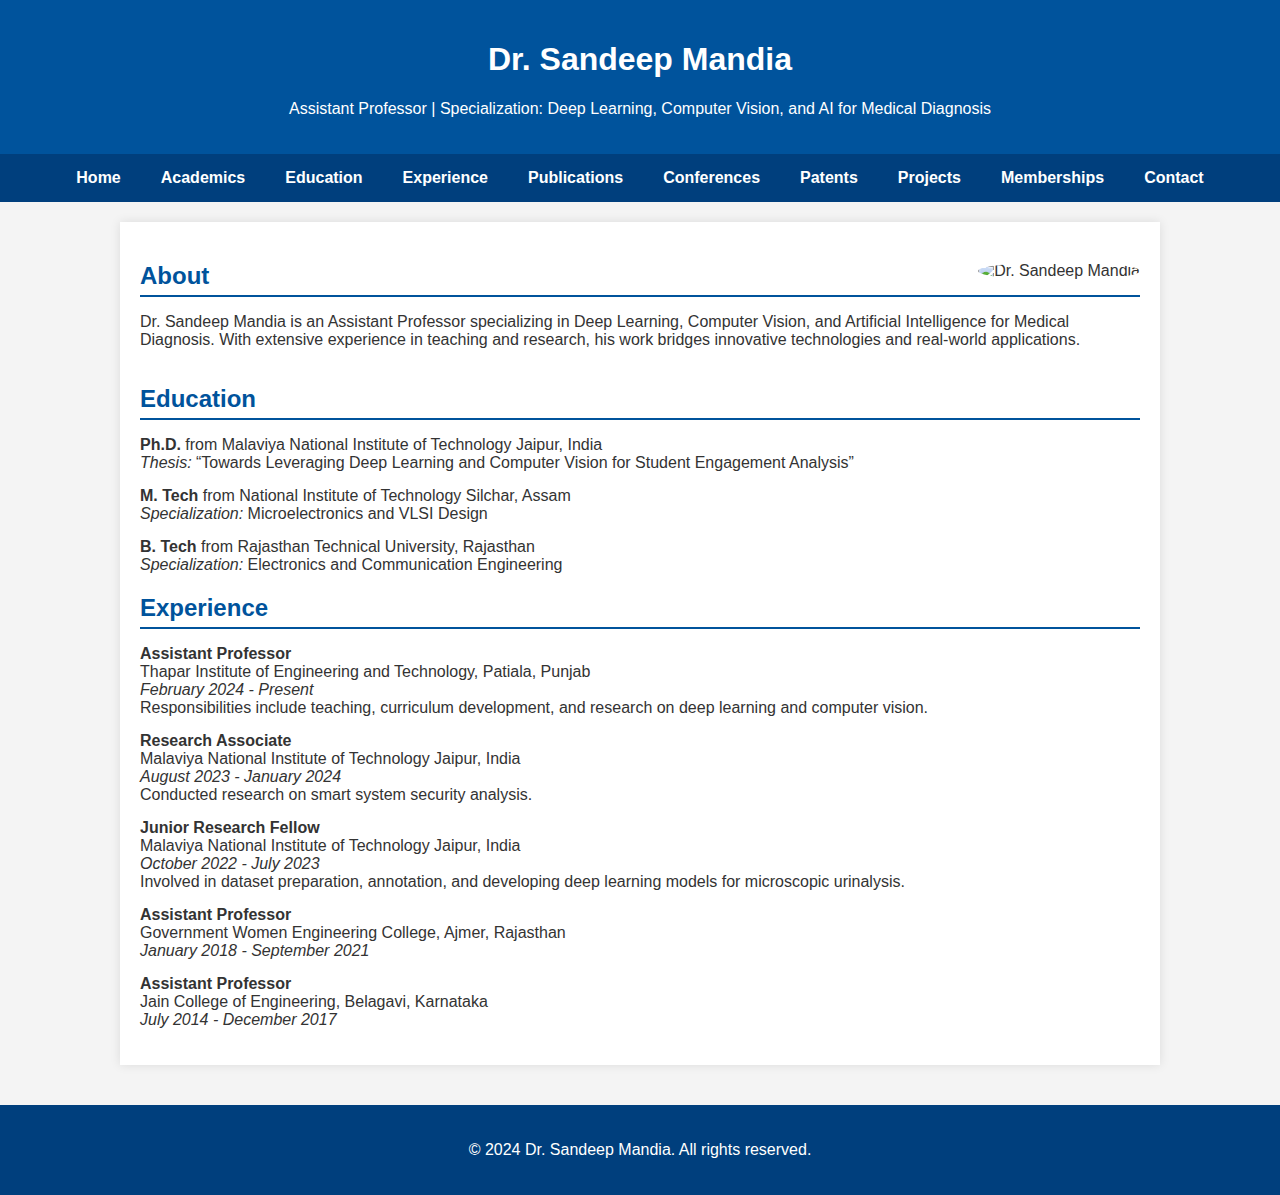
==== index.html @ 0165d614 "Update index.html" ====
<!DOCTYPE html>
<html lang="en">
<head>
  <meta charset="UTF-8" />
  <meta name="viewport" content="width=device-width, initial-scale=1.0" />
  <title>Dr. Sandeep Mandia - Faculty Profile</title>
  <style>
    body {
      font-family: Arial, sans-serif;
      background: #f4f4f4;
      color: #333;
      margin: 0;
      padding: 0;
    }
    header {
      background: #00539C;
      color: #fff;
      padding: 20px;
      text-align: center;
    }
    nav {
      background: #003f7d;
      display: flex;
      justify-content: center;
      flex-wrap: wrap;
    }
    nav a {
      color: #fff;
      padding: 15px 20px;
      text-decoration: none;
      font-weight: bold;
    }
    nav a:hover {
      background: #002e5c;
    }
    .container {
      max-width: 1000px;
      margin: 20px auto;
      padding: 20px;
      background: #fff;
      box-shadow: 0 0 10px rgba(0,0,0,0.1);
    }
    .profile-pic {
      float: right;
      max-width: 200px;
      margin: 0 0 20px 20px;
      border-radius: 50%;
    }
    h2 {
      border-bottom: 2px solid #00539C;
      padding-bottom: 5px;
      margin-bottom: 15px;
      color: #00539C;
    }
    ul {
      list-style-type: none;
      padding: 0;
    }
    ul li {
      margin-bottom: 15px;
    }
    a.doi-link {
      color: #00539C;
      text-decoration: none;
    }
    a.doi-link:hover {
      text-decoration: underline;
    }
    footer {
      text-align: center;
      padding: 20px;
      background: #003f7d;
      color: #fff;
      margin-top: 40px;
    }
    .clear {
      clear: both;
    }
  </style>
</head>
<body>
  <header>
    <h1>Dr. Sandeep Mandia</h1>
    <p>Assistant Professor | Specialization: Deep Learning, Computer Vision, and AI for Medical Diagnosis</p>
  </header>
  <nav>
    <a href="index.html">Home</a>
    <a href="academics.html">Academics</a>
    <a href="#education">Education</a>
    <a href="#experience">Experience</a>
    <a href="#publications">Publications</a>
    <a href="#conferences">Conferences</a>
    <a href="#patents">Patents</a>
    <a href="#projects">Projects</a>
    <a href="#membership">Memberships</a>
    <a href="#contact">Contact</a>
  </nav>
  <div class="container">
    <!-- Profile Picture and About -->
    <section id="about">
      <img src="images/profile.jpg" alt="Dr. Sandeep Mandia" class="profile-pic">
      <h2>About</h2>
      <p>
        Dr. Sandeep Mandia is an Assistant Professor specializing in Deep Learning, Computer Vision, and Artificial Intelligence for Medical Diagnosis. With extensive experience in teaching and research, his work bridges innovative technologies and real-world applications.
      </p>
      <div class="clear"></div>
    </section>

    <!-- Education Section -->
    <section id="education">
      <h2>Education</h2>
      <ul>
        <li>
          <strong>Ph.D.</strong> from Malaviya National Institute of Technology Jaipur, India<br>
          <em>Thesis:</em> “Towards Leveraging Deep Learning and Computer Vision for Student Engagement Analysis”
        </li>
        <li>
          <strong>M. Tech</strong> from National Institute of Technology Silchar, Assam<br>
          <em>Specialization:</em> Microelectronics and VLSI Design
        </li>
        <li>
          <strong>B. Tech</strong> from Rajasthan Technical University, Rajasthan<br>
          <em>Specialization:</em> Electronics and Communication Engineering
        </li>
      </ul>
    </section>

    <!-- Experience Section -->
    <section id="experience">
      <h2>Experience</h2>
      <ul>
        <li>
          <strong>Assistant Professor</strong><br>
          Thapar Institute of Engineering and Technology, Patiala, Punjab<br>
          <em>February 2024 - Present</em><br>
          Responsibilities include teaching, curriculum development, and research on deep learning and computer vision.
        </li>
        <li>
          <strong>Research Associate</strong><br>
          Malaviya National Institute of Technology Jaipur, India<br>
          <em>August 2023 - January 2024</em><br>
          Conducted research on smart system security analysis.
        </li>
        <li>
          <strong>Junior Research Fellow</strong><br>
          Malaviya National Institute of Technology Jaipur, India<br>
          <em>October 2022 - July 2023</em><br>
          Involved in dataset preparation, annotation, and developing deep learning models for microscopic urinalysis.
        </li>
        <li>
          <strong>Assistant Professor</strong><br>
          Government Women Engineering College, Ajmer, Rajasthan<br>
          <em>January 2018 - September 2021</em>
        </li>
        <li>
          <strong>Assistant Professor</strong><br>
          Jain College of Engineering, Belagavi, Karnataka<br>
          <em>July 2014 - December 2017</em>
        </li>
      </ul>
    </section>

    <!-- Additional sections (Publications, Conferences, Patents, Projects, Memberships, Contact) remain as in the previous template -->
    <!-- You can copy them from the previous HTML template if needed -->

  </div>
  <footer>
    <p>&copy; 2024 Dr. Sandeep Mandia. All rights reserved.</p>
  </footer>
</body>
</html>
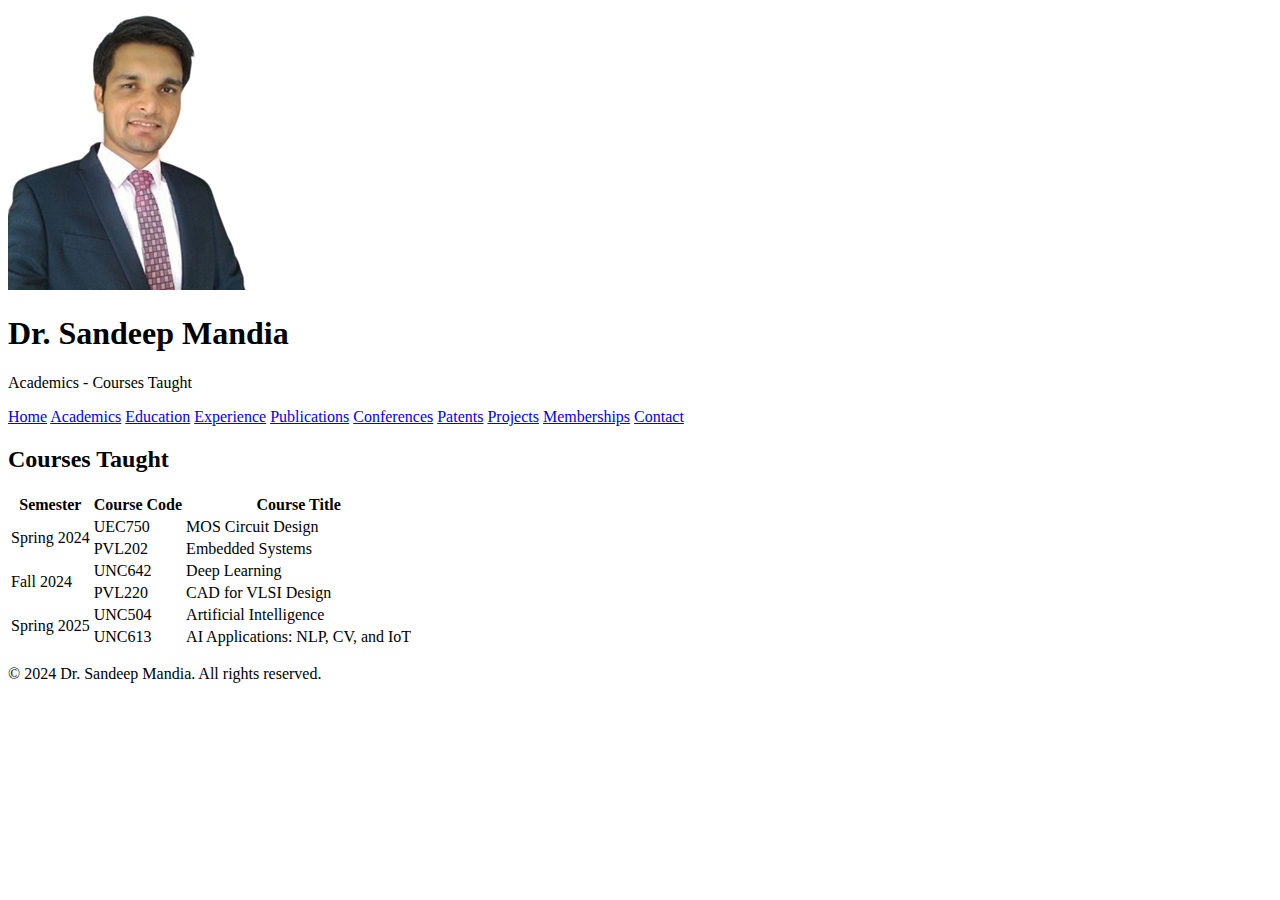
==== commit 294ec665: "Update index.html" ====
--- a/index.html
+++ b/index.html
@@ -1,168 +1,71 @@
 <!DOCTYPE html>
 <html lang="en">
 <head>
-  <meta charset="UTF-8" />
-  <meta name="viewport" content="width=device-width, initial-scale=1.0" />
-  <title>Dr. Sandeep Mandia - Faculty Profile</title>
-  <style>
-    body {
-      font-family: Arial, sans-serif;
-      background: #f4f4f4;
-      color: #333;
-      margin: 0;
-      padding: 0;
-    }
-    header {
-      background: #00539C;
-      color: #fff;
-      padding: 20px;
-      text-align: center;
-    }
-    nav {
-      background: #003f7d;
-      display: flex;
-      justify-content: center;
-      flex-wrap: wrap;
-    }
-    nav a {
-      color: #fff;
-      padding: 15px 20px;
-      text-decoration: none;
-      font-weight: bold;
-    }
-    nav a:hover {
-      background: #002e5c;
-    }
-    .container {
-      max-width: 1000px;
-      margin: 20px auto;
-      padding: 20px;
-      background: #fff;
-      box-shadow: 0 0 10px rgba(0,0,0,0.1);
-    }
-    .profile-pic {
-      float: right;
-      max-width: 200px;
-      margin: 0 0 20px 20px;
-      border-radius: 50%;
-    }
-    h2 {
-      border-bottom: 2px solid #00539C;
-      padding-bottom: 5px;
-      margin-bottom: 15px;
-      color: #00539C;
-    }
-    ul {
-      list-style-type: none;
-      padding: 0;
-    }
-    ul li {
-      margin-bottom: 15px;
-    }
-    a.doi-link {
-      color: #00539C;
-      text-decoration: none;
-    }
-    a.doi-link:hover {
-      text-decoration: underline;
-    }
-    footer {
-      text-align: center;
-      padding: 20px;
-      background: #003f7d;
-      color: #fff;
-      margin-top: 40px;
-    }
-    .clear {
-      clear: both;
-    }
-  </style>
+  <meta charset="UTF-8">
+  <meta name="viewport" content="width=device-width, initial-scale=1.0">
+  <title>Academics - Dr. Sandeep Mandia</title>
+  <link rel="stylesheet" href="styles.css">
 </head>
 <body>
-  <header>
-    <h1>Dr. Sandeep Mandia</h1>
-    <p>Assistant Professor | Specialization: Deep Learning, Computer Vision, and AI for Medical Diagnosis</p>
+  <header class="header-container">
+    <img src="images/profile.jpg" alt="Dr. Sandeep Mandia" class="profile-pic">
+    <div>
+      <h1>Dr. Sandeep Mandia</h1>
+      <p>Academics - Courses Taught</p>
+    </div>
   </header>
   <nav>
     <a href="index.html">Home</a>
     <a href="academics.html">Academics</a>
-    <a href="#education">Education</a>
-    <a href="#experience">Experience</a>
-    <a href="#publications">Publications</a>
-    <a href="#conferences">Conferences</a>
-    <a href="#patents">Patents</a>
-    <a href="#projects">Projects</a>
-    <a href="#membership">Memberships</a>
-    <a href="#contact">Contact</a>
+    <a href="education.html">Education</a>
+    <a href="experience.html">Experience</a>
+    <a href="publications.html">Publications</a>
+    <a href="conferences.html">Conferences</a>
+    <a href="patents.html">Patents</a>
+    <a href="projects.html">Projects</a>
+    <a href="membership.html">Memberships</a>
+    <a href="contact.html">Contact</a>
   </nav>
   <div class="container">
-    <!-- Profile Picture and About -->
-    <section id="about">
-      <img src="images/profile.jpg" alt="Dr. Sandeep Mandia" class="profile-pic">
-      <h2>About</h2>
-      <p>
-        Dr. Sandeep Mandia is an Assistant Professor specializing in Deep Learning, Computer Vision, and Artificial Intelligence for Medical Diagnosis. With extensive experience in teaching and research, his work bridges innovative technologies and real-world applications.
-      </p>
-      <div class="clear"></div>
-    </section>
-
-    <!-- Education Section -->
-    <section id="education">
-      <h2>Education</h2>
-      <ul>
-        <li>
-          <strong>Ph.D.</strong> from Malaviya National Institute of Technology Jaipur, India<br>
-          <em>Thesis:</em> “Towards Leveraging Deep Learning and Computer Vision for Student Engagement Analysis”
-        </li>
-        <li>
-          <strong>M. Tech</strong> from National Institute of Technology Silchar, Assam<br>
-          <em>Specialization:</em> Microelectronics and VLSI Design
-        </li>
-        <li>
-          <strong>B. Tech</strong> from Rajasthan Technical University, Rajasthan<br>
-          <em>Specialization:</em> Electronics and Communication Engineering
-        </li>
-      </ul>
-    </section>
-
-    <!-- Experience Section -->
-    <section id="experience">
-      <h2>Experience</h2>
-      <ul>
-        <li>
-          <strong>Assistant Professor</strong><br>
-          Thapar Institute of Engineering and Technology, Patiala, Punjab<br>
-          <em>February 2024 - Present</em><br>
-          Responsibilities include teaching, curriculum development, and research on deep learning and computer vision.
-        </li>
-        <li>
-          <strong>Research Associate</strong><br>
-          Malaviya National Institute of Technology Jaipur, India<br>
-          <em>August 2023 - January 2024</em><br>
-          Conducted research on smart system security analysis.
-        </li>
-        <li>
-          <strong>Junior Research Fellow</strong><br>
-          Malaviya National Institute of Technology Jaipur, India<br>
-          <em>October 2022 - July 2023</em><br>
-          Involved in dataset preparation, annotation, and developing deep learning models for microscopic urinalysis.
-        </li>
-        <li>
-          <strong>Assistant Professor</strong><br>
-          Government Women Engineering College, Ajmer, Rajasthan<br>
-          <em>January 2018 - September 2021</em>
-        </li>
-        <li>
-          <strong>Assistant Professor</strong><br>
-          Jain College of Engineering, Belagavi, Karnataka<br>
-          <em>July 2014 - December 2017</em>
-        </li>
-      </ul>
-    </section>
-
-    <!-- Additional sections (Publications, Conferences, Patents, Projects, Memberships, Contact) remain as in the previous template -->
-    <!-- You can copy them from the previous HTML template if needed -->
-
+    <h2>Courses Taught</h2>
+    <table>
+      <thead>
+        <tr>
+          <th>Semester</th>
+          <th>Course Code</th>
+          <th>Course Title</th>
+        </tr>
+      </thead>
+      <tbody>
+        <tr>
+          <td rowspan="2">Spring 2024</td>
+          <td>UEC750</td>
+          <td>MOS Circuit Design</td>
+        </tr>
+        <tr>
+          <td>PVL202</td>
+          <td>Embedded Systems</td>
+        </tr>
+        <tr>
+          <td rowspan="2">Fall 2024</td>
+          <td>UNC642</td>
+          <td>Deep Learning</td>
+        </tr>
+        <tr>
+          <td>PVL220</td>
+          <td>CAD for VLSI Design</td>
+        </tr>
+        <tr>
+          <td rowspan="2">Spring 2025</td>
+          <td>UNC504</td>
+          <td>Artificial Intelligence</td>
+        </tr>
+        <tr>
+          <td>UNC613</td>
+          <td>AI Applications: NLP, CV, and IoT</td>
+        </tr>
+      </tbody>
+    </table>
   </div>
   <footer>
     <p>&copy; 2024 Dr. Sandeep Mandia. All rights reserved.</p>
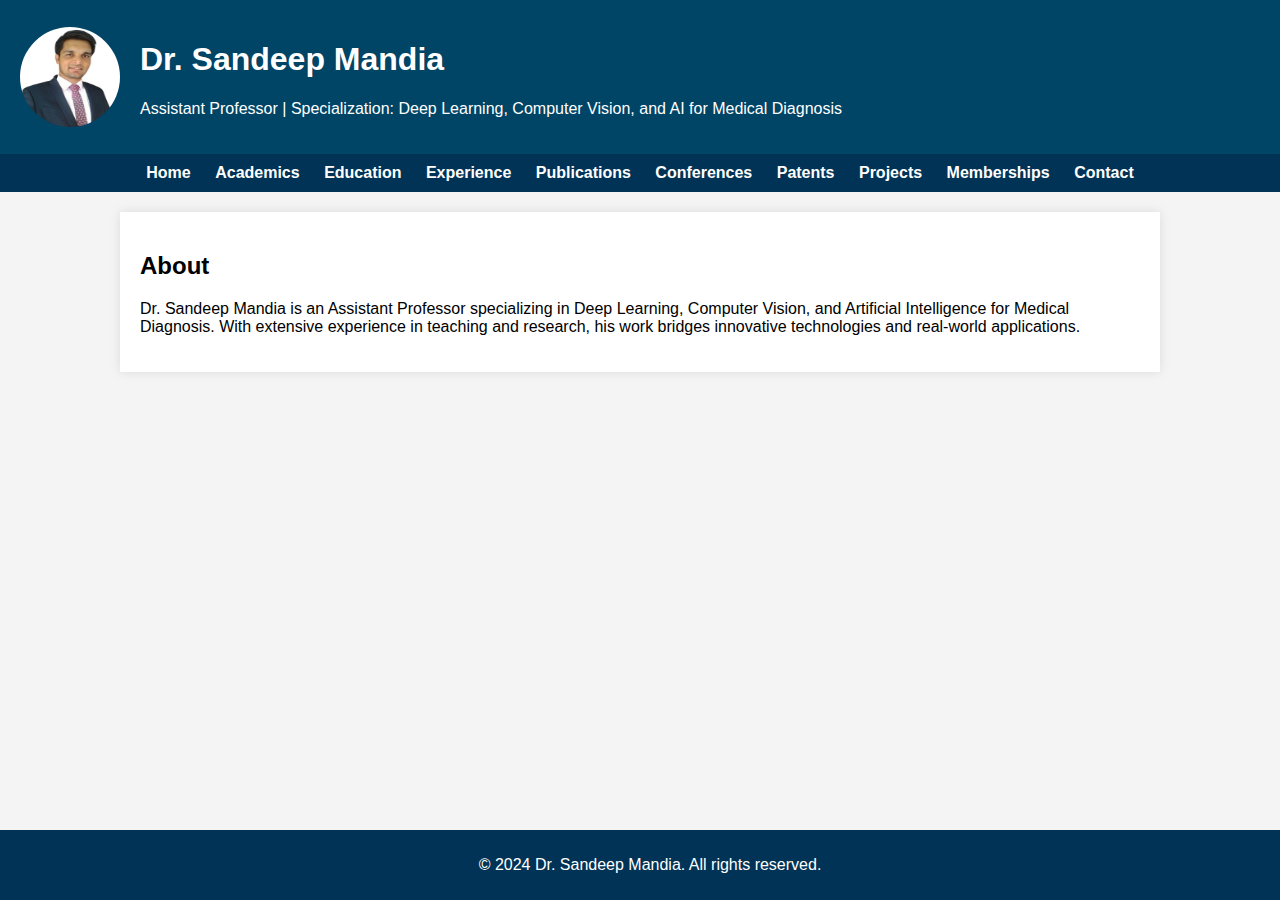
==== commit 138fd43f: "Update index.html" ====
--- a/index.html
+++ b/index.html
@@ -3,7 +3,7 @@
 <head>
   <meta charset="UTF-8">
   <meta name="viewport" content="width=device-width, initial-scale=1.0">
-  <title>Academics - Dr. Sandeep Mandia</title>
+  <title>Dr. Sandeep Mandia - Faculty Profile</title>
   <link rel="stylesheet" href="styles.css">
 </head>
 <body>
@@ -11,7 +11,7 @@
     <img src="images/profile.jpg" alt="Dr. Sandeep Mandia" class="profile-pic">
     <div>
       <h1>Dr. Sandeep Mandia</h1>
-      <p>Academics - Courses Taught</p>
+      <p>Assistant Professor | Specialization: Deep Learning, Computer Vision, and AI for Medical Diagnosis</p>
     </div>
   </header>
   <nav>
@@ -27,45 +27,14 @@
     <a href="contact.html">Contact</a>
   </nav>
   <div class="container">
-    <h2>Courses Taught</h2>
-    <table>
-      <thead>
-        <tr>
-          <th>Semester</th>
-          <th>Course Code</th>
-          <th>Course Title</th>
-        </tr>
-      </thead>
-      <tbody>
-        <tr>
-          <td rowspan="2">Spring 2024</td>
-          <td>UEC750</td>
-          <td>MOS Circuit Design</td>
-        </tr>
-        <tr>
-          <td>PVL202</td>
-          <td>Embedded Systems</td>
-        </tr>
-        <tr>
-          <td rowspan="2">Fall 2024</td>
-          <td>UNC642</td>
-          <td>Deep Learning</td>
-        </tr>
-        <tr>
-          <td>PVL220</td>
-          <td>CAD for VLSI Design</td>
-        </tr>
-        <tr>
-          <td rowspan="2">Spring 2025</td>
-          <td>UNC504</td>
-          <td>Artificial Intelligence</td>
-        </tr>
-        <tr>
-          <td>UNC613</td>
-          <td>AI Applications: NLP, CV, and IoT</td>
-        </tr>
-      </tbody>
-    </table>
+    <!-- About Section -->
+    <section id="about">
+      <h2>About</h2>
+      <p>
+        Dr. Sandeep Mandia is an Assistant Professor specializing in Deep Learning, Computer Vision, and Artificial Intelligence for Medical Diagnosis. With extensive experience in teaching and research, his work bridges innovative technologies and real-world applications.
+      </p>
+    </section>
+    <!-- Additional sections (Education, Experience, etc.) can be added here or placed on separate pages -->
   </div>
   <footer>
     <p>&copy; 2024 Dr. Sandeep Mandia. All rights reserved.</p>
--- a/styles.css
+++ b/styles.css
@@ -0,0 +1,79 @@
+body {
+    font-family: Arial, sans-serif;
+    margin: 0;
+    padding: 0;
+    background-color: #f4f4f4;
+}
+
+.header-container {
+    display: flex;
+    align-items: center;
+    background-color: #004466;
+    color: white;
+    padding: 20px;
+}
+
+.header-container div {
+    display: inline-block;
+}
+
+.profile-pic {
+    width: 100px;
+    height: 100px;
+    border-radius: 50%;
+    margin-right: 20px;
+}
+
+nav {
+    background-color: #003355;
+    padding: 10px;
+    text-align: center;
+}
+
+nav a {
+    color: white;
+    text-decoration: none;
+    margin: 10px;
+    font-weight: bold;
+}
+
+nav a:hover {
+    background-color: #002244;
+}
+
+.container {
+    padding: 20px;
+    max-width: 1000px;
+    margin: 20px auto;
+    background: white;
+    box-shadow: 0 0 10px rgba(0,0,0,0.1);
+}
+
+table {
+    width: 100%;
+    border-collapse: collapse;
+    margin-top: 20px;
+}
+
+table, th, td {
+    border: 1px solid #ccc;
+}
+
+th, td {
+    padding: 10px;
+    text-align: left;
+}
+
+th {
+    background-color: #f0f0f0;
+}
+
+footer {
+    text-align: center;
+    padding: 10px;
+    background-color: #003355;
+    color: white;
+    position: fixed;
+    bottom: 0;
+    width: 100%;
+}
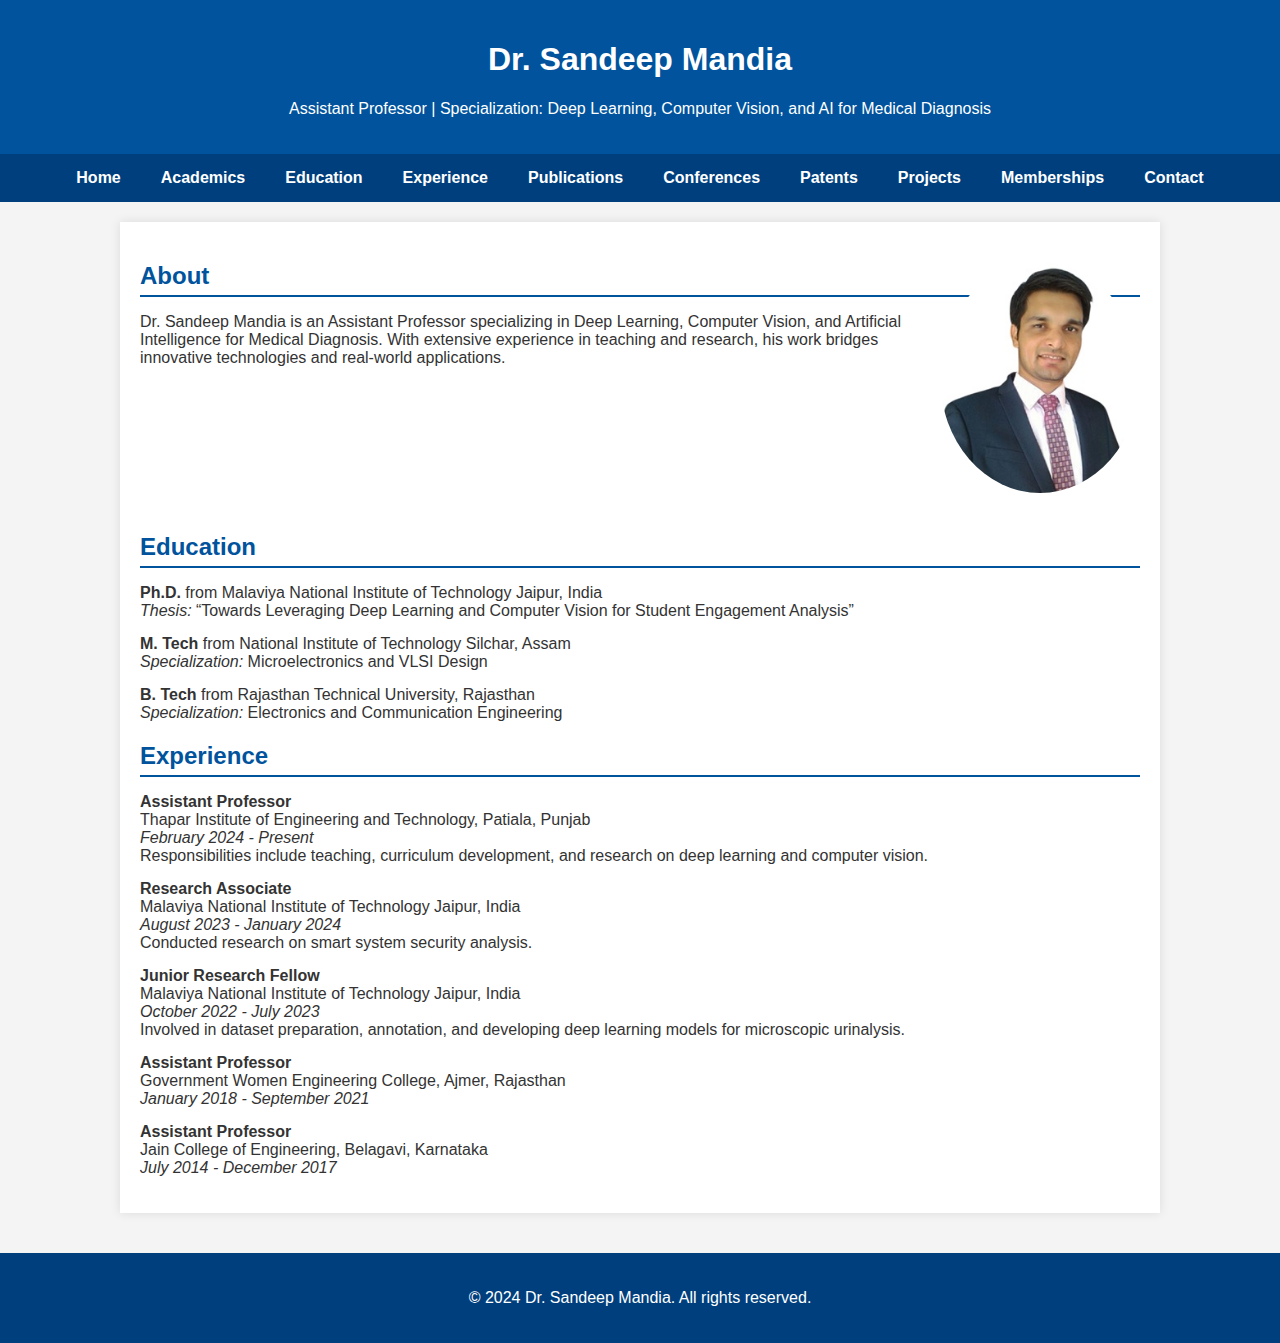
==== commit 4731e1a5: "Update index.html" ====
--- a/index.html
+++ b/index.html
@@ -1,40 +1,168 @@
 <!DOCTYPE html>
 <html lang="en">
 <head>
-  <meta charset="UTF-8">
-  <meta name="viewport" content="width=device-width, initial-scale=1.0">
+  <meta charset="UTF-8" />
+  <meta name="viewport" content="width=device-width, initial-scale=1.0" />
   <title>Dr. Sandeep Mandia - Faculty Profile</title>
-  <link rel="stylesheet" href="styles.css">
+  <style>
+    body {
+      font-family: Arial, sans-serif;
+      background: #f4f4f4;
+      color: #333;
+      margin: 0;
+      padding: 0;
+    }
+    header {
+      background: #00539C;
+      color: #fff;
+      padding: 20px;
+      text-align: center;
+    }
+    nav {
+      background: #003f7d;
+      display: flex;
+      justify-content: center;
+      flex-wrap: wrap;
+    }
+    nav a {
+      color: #fff;
+      padding: 15px 20px;
+      text-decoration: none;
+      font-weight: bold;
+    }
+    nav a:hover {
+      background: #002e5c;
+    }
+    .container {
+      max-width: 1000px;
+      margin: 20px auto;
+      padding: 20px;
+      background: #fff;
+      box-shadow: 0 0 10px rgba(0,0,0,0.1);
+    }
+    .profile-pic {
+      float: right;
+      max-width: 200px;
+      margin: 0 0 20px 20px;
+      border-radius: 50%;
+    }
+    h2 {
+      border-bottom: 2px solid #00539C;
+      padding-bottom: 5px;
+      margin-bottom: 15px;
+      color: #00539C;
+    }
+    ul {
+      list-style-type: none;
+      padding: 0;
+    }
+    ul li {
+      margin-bottom: 15px;
+    }
+    a.doi-link {
+      color: #00539C;
+      text-decoration: none;
+    }
+    a.doi-link:hover {
+      text-decoration: underline;
+    }
+    footer {
+      text-align: center;
+      padding: 20px;
+      background: #003f7d;
+      color: #fff;
+      margin-top: 40px;
+    }
+    .clear {
+      clear: both;
+    }
+  </style>
 </head>
 <body>
-  <header class="header-container">
-    <img src="images/profile.jpg" alt="Dr. Sandeep Mandia" class="profile-pic">
-    <div>
-      <h1>Dr. Sandeep Mandia</h1>
-      <p>Assistant Professor | Specialization: Deep Learning, Computer Vision, and AI for Medical Diagnosis</p>
-    </div>
+  <header>
+    <h1>Dr. Sandeep Mandia</h1>
+    <p>Assistant Professor | Specialization: Deep Learning, Computer Vision, and AI for Medical Diagnosis</p>
   </header>
   <nav>
     <a href="index.html">Home</a>
     <a href="academics.html">Academics</a>
-    <a href="education.html">Education</a>
-    <a href="experience.html">Experience</a>
-    <a href="publications.html">Publications</a>
-    <a href="conferences.html">Conferences</a>
-    <a href="patents.html">Patents</a>
-    <a href="projects.html">Projects</a>
-    <a href="membership.html">Memberships</a>
-    <a href="contact.html">Contact</a>
+    <a href="#education">Education</a>
+    <a href="#experience">Experience</a>
+    <a href="#publications">Publications</a>
+    <a href="#conferences">Conferences</a>
+    <a href="#patents">Patents</a>
+    <a href="#projects">Projects</a>
+    <a href="#membership">Memberships</a>
+    <a href="#contact">Contact</a>
   </nav>
   <div class="container">
-    <!-- About Section -->
+    <!-- Profile Picture and About -->
     <section id="about">
+      <img src="images/profile.jpg" alt="Dr. Sandeep Mandia" class="profile-pic">
       <h2>About</h2>
       <p>
         Dr. Sandeep Mandia is an Assistant Professor specializing in Deep Learning, Computer Vision, and Artificial Intelligence for Medical Diagnosis. With extensive experience in teaching and research, his work bridges innovative technologies and real-world applications.
       </p>
+      <div class="clear"></div>
     </section>
-    <!-- Additional sections (Education, Experience, etc.) can be added here or placed on separate pages -->
+
+    <!-- Education Section -->
+    <section id="education">
+      <h2>Education</h2>
+      <ul>
+        <li>
+          <strong>Ph.D.</strong> from Malaviya National Institute of Technology Jaipur, India<br>
+          <em>Thesis:</em> “Towards Leveraging Deep Learning and Computer Vision for Student Engagement Analysis”
+        </li>
+        <li>
+          <strong>M. Tech</strong> from National Institute of Technology Silchar, Assam<br>
+          <em>Specialization:</em> Microelectronics and VLSI Design
+        </li>
+        <li>
+          <strong>B. Tech</strong> from Rajasthan Technical University, Rajasthan<br>
+          <em>Specialization:</em> Electronics and Communication Engineering
+        </li>
+      </ul>
+    </section>
+
+    <!-- Experience Section -->
+    <section id="experience">
+      <h2>Experience</h2>
+      <ul>
+        <li>
+          <strong>Assistant Professor</strong><br>
+          Thapar Institute of Engineering and Technology, Patiala, Punjab<br>
+          <em>February 2024 - Present</em><br>
+          Responsibilities include teaching, curriculum development, and research on deep learning and computer vision.
+        </li>
+        <li>
+          <strong>Research Associate</strong><br>
+          Malaviya National Institute of Technology Jaipur, India<br>
+          <em>August 2023 - January 2024</em><br>
+          Conducted research on smart system security analysis.
+        </li>
+        <li>
+          <strong>Junior Research Fellow</strong><br>
+          Malaviya National Institute of Technology Jaipur, India<br>
+          <em>October 2022 - July 2023</em><br>
+          Involved in dataset preparation, annotation, and developing deep learning models for microscopic urinalysis.
+        </li>
+        <li>
+          <strong>Assistant Professor</strong><br>
+          Government Women Engineering College, Ajmer, Rajasthan<br>
+          <em>January 2018 - September 2021</em>
+        </li>
+        <li>
+          <strong>Assistant Professor</strong><br>
+          Jain College of Engineering, Belagavi, Karnataka<br>
+          <em>July 2014 - December 2017</em>
+        </li>
+      </ul>
+    </section>
+
+    <!-- Additional sections (Publications, Conferences, Patents, Projects, Memberships, Contact) remain as in the previous template -->
+    <!-- You can copy them from the previous HTML template if needed -->
+
   </div>
   <footer>
     <p>&copy; 2024 Dr. Sandeep Mandia. All rights reserved.</p>
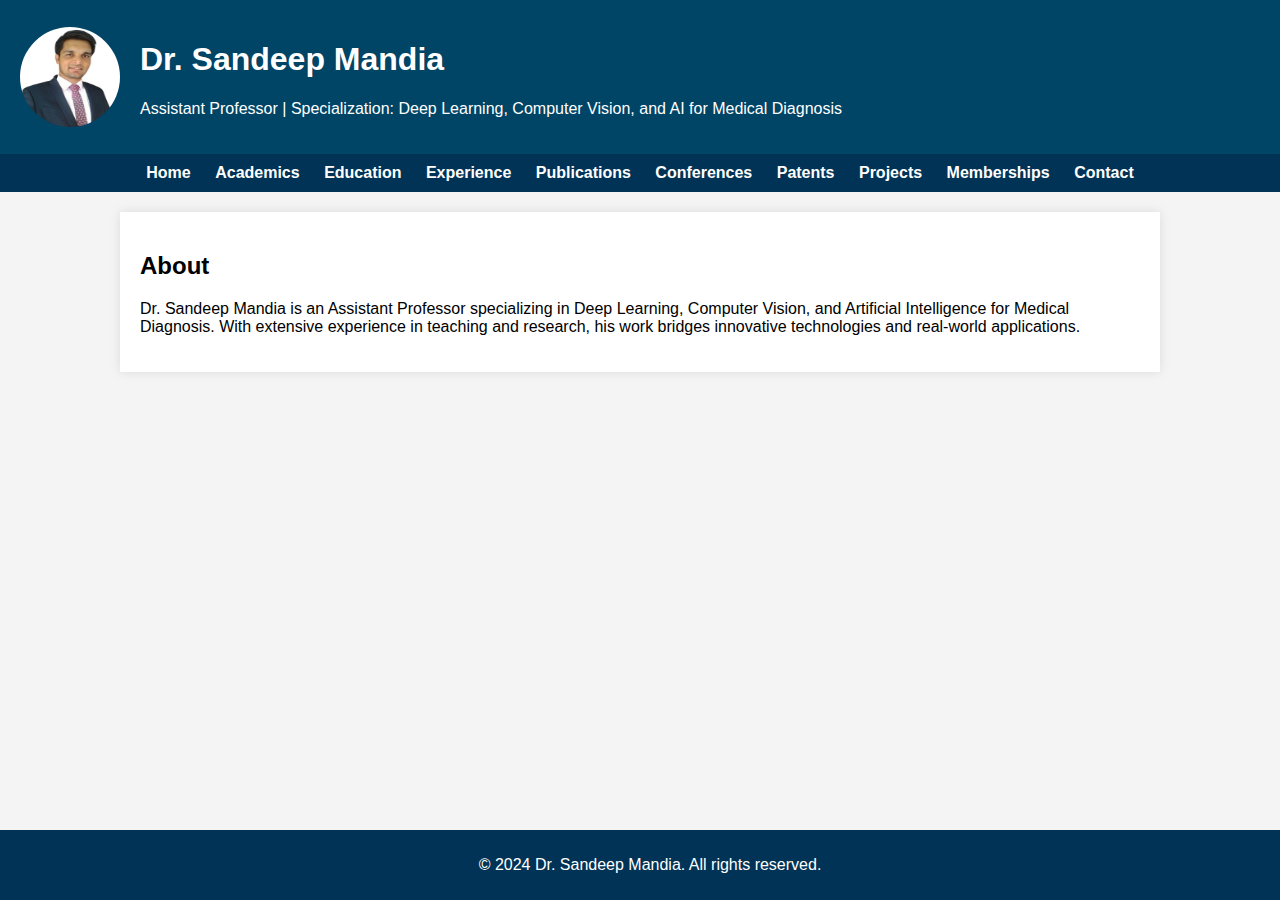
==== commit a42ff078: "Update index.html" ====
--- a/index.html
+++ b/index.html
@@ -1,168 +1,40 @@
 <!DOCTYPE html>
 <html lang="en">
 <head>
-  <meta charset="UTF-8" />
-  <meta name="viewport" content="width=device-width, initial-scale=1.0" />
+  <meta charset="UTF-8">
+  <meta name="viewport" content="width=device-width, initial-scale=1.0">
   <title>Dr. Sandeep Mandia - Faculty Profile</title>
-  <style>
-    body {
-      font-family: Arial, sans-serif;
-      background: #f4f4f4;
-      color: #333;
-      margin: 0;
-      padding: 0;
-    }
-    header {
-      background: #00539C;
-      color: #fff;
-      padding: 20px;
-      text-align: center;
-    }
-    nav {
-      background: #003f7d;
-      display: flex;
-      justify-content: center;
-      flex-wrap: wrap;
-    }
-    nav a {
-      color: #fff;
-      padding: 15px 20px;
-      text-decoration: none;
-      font-weight: bold;
-    }
-    nav a:hover {
-      background: #002e5c;
-    }
-    .container {
-      max-width: 1000px;
-      margin: 20px auto;
-      padding: 20px;
-      background: #fff;
-      box-shadow: 0 0 10px rgba(0,0,0,0.1);
-    }
-    .profile-pic {
-      float: right;
-      max-width: 200px;
-      margin: 0 0 20px 20px;
-      border-radius: 50%;
-    }
-    h2 {
-      border-bottom: 2px solid #00539C;
-      padding-bottom: 5px;
-      margin-bottom: 15px;
-      color: #00539C;
-    }
-    ul {
-      list-style-type: none;
-      padding: 0;
-    }
-    ul li {
-      margin-bottom: 15px;
-    }
-    a.doi-link {
-      color: #00539C;
-      text-decoration: none;
-    }
-    a.doi-link:hover {
-      text-decoration: underline;
-    }
-    footer {
-      text-align: center;
-      padding: 20px;
-      background: #003f7d;
-      color: #fff;
-      margin-top: 40px;
-    }
-    .clear {
-      clear: both;
-    }
-  </style>
+  <link rel="stylesheet" href="styles.css">
 </head>
 <body>
-  <header>
-    <h1>Dr. Sandeep Mandia</h1>
-    <p>Assistant Professor | Specialization: Deep Learning, Computer Vision, and AI for Medical Diagnosis</p>
+  <header class="header-container">
+    <img src="images/profile.jpg" alt="Dr. Sandeep Mandia" class="profile-pic">
+    <div>
+      <h1>Dr. Sandeep Mandia</h1>
+      <p>Assistant Professor | Specialization: Deep Learning, Computer Vision, and AI for Medical Diagnosis</p>
+    </div>
   </header>
   <nav>
     <a href="index.html">Home</a>
     <a href="academics.html">Academics</a>
-    <a href="#education">Education</a>
-    <a href="#experience">Experience</a>
-    <a href="#publications">Publications</a>
-    <a href="#conferences">Conferences</a>
-    <a href="#patents">Patents</a>
-    <a href="#projects">Projects</a>
-    <a href="#membership">Memberships</a>
-    <a href="#contact">Contact</a>
+    <a href="education.html">Education</a>
+    <a href="experience.html">Experience</a>
+    <a href="publications.html">Publications</a>
+    <a href="conferences.html">Conferences</a>
+    <a href="patents.html">Patents</a>
+    <a href="projects.html">Projects</a>
+    <a href="membership.html">Memberships</a>
+    <a href="contact.html">Contact</a>
   </nav>
   <div class="container">
-    <!-- Profile Picture and About -->
+    <!-- About Section -->
     <section id="about">
-      <img src="images/profile.jpg" alt="Dr. Sandeep Mandia" class="profile-pic">
       <h2>About</h2>
       <p>
         Dr. Sandeep Mandia is an Assistant Professor specializing in Deep Learning, Computer Vision, and Artificial Intelligence for Medical Diagnosis. With extensive experience in teaching and research, his work bridges innovative technologies and real-world applications.
       </p>
-      <div class="clear"></div>
     </section>
-
-    <!-- Education Section -->
-    <section id="education">
-      <h2>Education</h2>
-      <ul>
-        <li>
-          <strong>Ph.D.</strong> from Malaviya National Institute of Technology Jaipur, India<br>
-          <em>Thesis:</em> “Towards Leveraging Deep Learning and Computer Vision for Student Engagement Analysis”
-        </li>
-        <li>
-          <strong>M. Tech</strong> from National Institute of Technology Silchar, Assam<br>
-          <em>Specialization:</em> Microelectronics and VLSI Design
-        </li>
-        <li>
-          <strong>B. Tech</strong> from Rajasthan Technical University, Rajasthan<br>
-          <em>Specialization:</em> Electronics and Communication Engineering
-        </li>
-      </ul>
-    </section>
-
-    <!-- Experience Section -->
-    <section id="experience">
-      <h2>Experience</h2>
-      <ul>
-        <li>
-          <strong>Assistant Professor</strong><br>
-          Thapar Institute of Engineering and Technology, Patiala, Punjab<br>
-          <em>February 2024 - Present</em><br>
-          Responsibilities include teaching, curriculum development, and research on deep learning and computer vision.
-        </li>
-        <li>
-          <strong>Research Associate</strong><br>
-          Malaviya National Institute of Technology Jaipur, India<br>
-          <em>August 2023 - January 2024</em><br>
-          Conducted research on smart system security analysis.
-        </li>
-        <li>
-          <strong>Junior Research Fellow</strong><br>
-          Malaviya National Institute of Technology Jaipur, India<br>
-          <em>October 2022 - July 2023</em><br>
-          Involved in dataset preparation, annotation, and developing deep learning models for microscopic urinalysis.
-        </li>
-        <li>
-          <strong>Assistant Professor</strong><br>
-          Government Women Engineering College, Ajmer, Rajasthan<br>
-          <em>January 2018 - September 2021</em>
-        </li>
-        <li>
-          <strong>Assistant Professor</strong><br>
-          Jain College of Engineering, Belagavi, Karnataka<br>
-          <em>July 2014 - December 2017</em>
-        </li>
-      </ul>
-    </section>
-
-    <!-- Additional sections (Publications, Conferences, Patents, Projects, Memberships, Contact) remain as in the previous template -->
-    <!-- You can copy them from the previous HTML template if needed -->
-
+    <!-- Additional sections (Education, Experience, etc.) can be added here or placed on separate pages -->
   </div>
   <footer>
     <p>&copy; 2024 Dr. Sandeep Mandia. All rights reserved.</p>
--- a/styles.css
+++ b/styles.css
@@ -0,0 +1,79 @@
+body {
+    font-family: Arial, sans-serif;
+    margin: 0;
+    padding: 0;
+    background-color: #f4f4f4;
+}
+
+.header-container {
+    display: flex;
+    align-items: center;
+    background-color: #004466;
+    color: white;
+    padding: 20px;
+}
+
+.header-container div {
+    display: inline-block;
+}
+
+.profile-pic {
+    width: 100px;
+    height: 100px;
+    border-radius: 50%;
+    margin-right: 20px;
+}
+
+nav {
+    background-color: #003355;
+    padding: 10px;
+    text-align: center;
+}
+
+nav a {
+    color: white;
+    text-decoration: none;
+    margin: 10px;
+    font-weight: bold;
+}
+
+nav a:hover {
+    background-color: #002244;
+}
+
+.container {
+    padding: 20px;
+    max-width: 1000px;
+    margin: 20px auto;
+    background: white;
+    box-shadow: 0 0 10px rgba(0,0,0,0.1);
+}
+
+table {
+    width: 100%;
+    border-collapse: collapse;
+    margin-top: 20px;
+}
+
+table, th, td {
+    border: 1px solid #ccc;
+}
+
+th, td {
+    padding: 10px;
+    text-align: left;
+}
+
+th {
+    background-color: #f0f0f0;
+}
+
+footer {
+    text-align: center;
+    padding: 10px;
+    background-color: #003355;
+    color: white;
+    position: fixed;
+    bottom: 0;
+    width: 100%;
+}
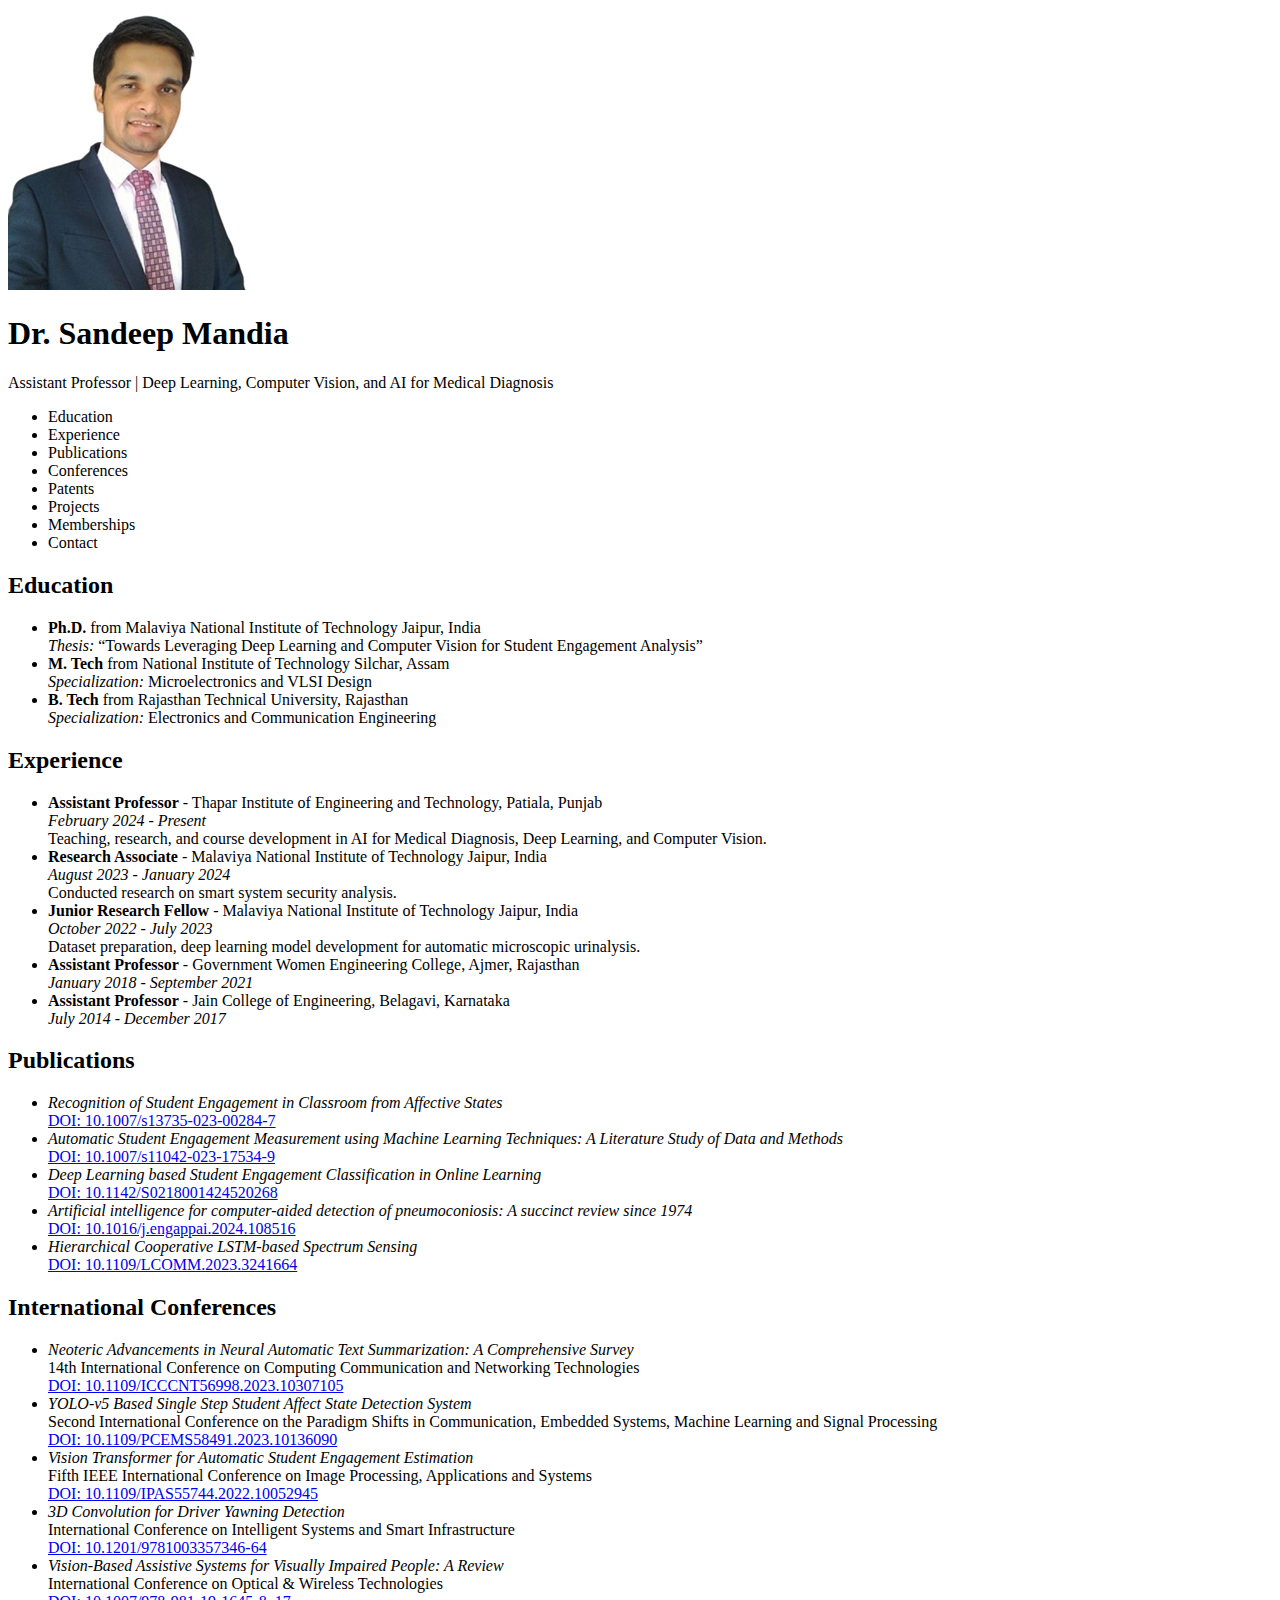
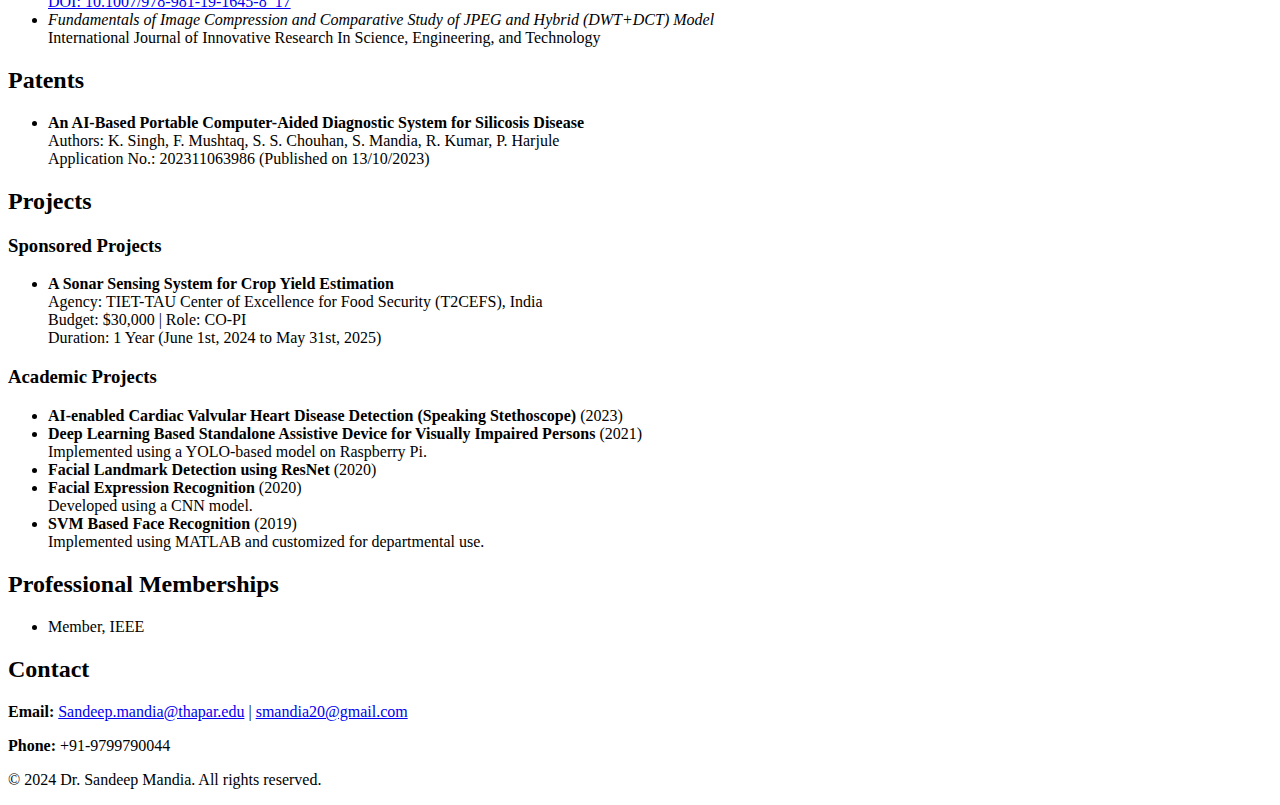
==== commit cffe534e: "Update index.html" ====
--- a/index.html
+++ b/index.html
@@ -1,43 +1,222 @@
 <!DOCTYPE html>
 <html lang="en">
 <head>
-  <meta charset="UTF-8">
-  <meta name="viewport" content="width=device-width, initial-scale=1.0">
+  <meta charset="UTF-8" />
+  <meta name="viewport" content="width=device-width, initial-scale=1.0" />
   <title>Dr. Sandeep Mandia - Faculty Profile</title>
-  <link rel="stylesheet" href="styles.css">
+  <link rel="stylesheet" href="styles.css" />
+  <!-- Google Fonts for improved typography -->
+  <link href="https://fonts.googleapis.com/css?family=Roboto:400,700&display=swap" rel="stylesheet">
 </head>
 <body>
-  <header class="header-container">
-    <img src="images/profile.jpg" alt="Dr. Sandeep Mandia" class="profile-pic">
-    <div>
-      <h1>Dr. Sandeep Mandia</h1>
-      <p>Assistant Professor | Specialization: Deep Learning, Computer Vision, and AI for Medical Diagnosis</p>
+  <!-- HEADER -->
+  <header class="site-header">
+    <div class="header-content">
+      <img src="images/profile.jpg" alt="Dr. Sandeep Mandia" class="profile-pic" />
+      <div class="header-text">
+        <h1>Dr. Sandeep Mandia</h1>
+        <p>Assistant Professor | Deep Learning, Computer Vision, and AI for Medical Diagnosis</p>
+      </div>
     </div>
   </header>
-  <nav>
-    <a href="index.html">Home</a>
-    <a href="academics.html">Academics</a>
-    <a href="education.html">Education</a>
-    <a href="experience.html">Experience</a>
-    <a href="publications.html">Publications</a>
-    <a href="conferences.html">Conferences</a>
-    <a href="patents.html">Patents</a>
-    <a href="projects.html">Projects</a>
-    <a href="membership.html">Memberships</a>
-    <a href="contact.html">Contact</a>
-  </nav>
-  <div class="container">
-    <!-- About Section -->
-    <section id="about">
-      <h2>About</h2>
-      <p>
-        Dr. Sandeep Mandia is an Assistant Professor specializing in Deep Learning, Computer Vision, and Artificial Intelligence for Medical Diagnosis. With extensive experience in teaching and research, his work bridges innovative technologies and real-world applications.
-      </p>
-    </section>
-    <!-- Additional sections (Education, Experience, etc.) can be added here or placed on separate pages -->
+
+  <!-- MAIN CONTENT -->
+  <div class="main-container">
+    <!-- SIDEBAR NAVIGATION -->
+    <aside class="sidebar">
+      <nav>
+        <ul>
+          <li class="nav-item active" onclick="showTab('education')">Education</li>
+          <li class="nav-item" onclick="showTab('experience')">Experience</li>
+          <li class="nav-item" onclick="showTab('publications')">Publications</li>
+          <li class="nav-item" onclick="showTab('conferences')">Conferences</li>
+          <li class="nav-item" onclick="showTab('patents')">Patents</li>
+          <li class="nav-item" onclick="showTab('projects')">Projects</li>
+          <li class="nav-item" onclick="showTab('memberships')">Memberships</li>
+          <li class="nav-item" onclick="showTab('contact')">Contact</li>
+        </ul>
+      </nav>
+    </aside>
+
+    <!-- CONTENT AREA -->
+    <main class="content">
+      <section id="education" class="tab-content active">
+        <h2>Education</h2>
+        <ul>
+          <li><strong>Ph.D.</strong> from Malaviya National Institute of Technology Jaipur, India<br>
+              <em>Thesis:</em> “Towards Leveraging Deep Learning and Computer Vision for Student Engagement Analysis”
+          </li>
+          <li><strong>M. Tech</strong> from National Institute of Technology Silchar, Assam<br>
+              <em>Specialization:</em> Microelectronics and VLSI Design
+          </li>
+          <li><strong>B. Tech</strong> from Rajasthan Technical University, Rajasthan<br>
+              <em>Specialization:</em> Electronics and Communication Engineering
+          </li>
+        </ul>
+      </section>
+
+      <section id="experience" class="tab-content">
+        <h2>Experience</h2>
+        <ul>
+          <li><strong>Assistant Professor</strong> - Thapar Institute of Engineering and Technology, Patiala, Punjab<br>
+              <em>February 2024 - Present</em><br>
+              Teaching, research, and course development in AI for Medical Diagnosis, Deep Learning, and Computer Vision.
+          </li>
+          <li><strong>Research Associate</strong> - Malaviya National Institute of Technology Jaipur, India<br>
+              <em>August 2023 - January 2024</em><br>
+              Conducted research on smart system security analysis.
+          </li>
+          <li><strong>Junior Research Fellow</strong> - Malaviya National Institute of Technology Jaipur, India<br>
+              <em>October 2022 - July 2023</em><br>
+              Dataset preparation, deep learning model development for automatic microscopic urinalysis.
+          </li>
+          <li><strong>Assistant Professor</strong> - Government Women Engineering College, Ajmer, Rajasthan<br>
+              <em>January 2018 - September 2021</em>
+          </li>
+          <li><strong>Assistant Professor</strong> - Jain College of Engineering, Belagavi, Karnataka<br>
+              <em>July 2014 - December 2017</em>
+          </li>
+        </ul>
+      </section>
+
+      <section id="publications" class="tab-content">
+        <h2>Publications</h2>
+        <ul>
+          <li>
+            <em>Recognition of Student Engagement in Classroom from Affective States</em><br>
+            <a class="doi-link" href="https://doi.org/10.1007/s13735-023-00284-7" target="_blank">DOI: 10.1007/s13735-023-00284-7</a>
+          </li>
+          <li>
+            <em>Automatic Student Engagement Measurement using Machine Learning Techniques: A Literature Study of Data and Methods</em><br>
+            <a class="doi-link" href="https://doi.org/10.1007/s11042-023-17534-9" target="_blank">DOI: 10.1007/s11042-023-17534-9</a>
+          </li>
+          <li>
+            <em>Deep Learning based Student Engagement Classification in Online Learning</em><br>
+            <a class="doi-link" href="https://doi.org/10.1142/S0218001424520268" target="_blank">DOI: 10.1142/S0218001424520268</a>
+          </li>
+          <li>
+            <em>Artificial intelligence for computer-aided detection of pneumoconiosis: A succinct review since 1974</em><br>
+            <a class="doi-link" href="https://doi.org/10.1016/j.engappai.2024.108516" target="_blank">DOI: 10.1016/j.engappai.2024.108516</a>
+          </li>
+          <li>
+            <em>Hierarchical Cooperative LSTM-based Spectrum Sensing</em><br>
+            <a class="doi-link" href="https://doi.org/10.1109/LCOMM.2023.3241664" target="_blank">DOI: 10.1109/LCOMM.2023.3241664</a>
+          </li>
+        </ul>
+      </section>
+
+      <section id="conferences" class="tab-content">
+        <h2>International Conferences</h2>
+        <ul>
+          <li>
+            <em>Neoteric Advancements in Neural Automatic Text Summarization: A Comprehensive Survey</em><br>
+            14th International Conference on Computing Communication and Networking Technologies<br>
+            <a class="doi-link" href="https://doi.org/10.1109/ICCCNT56998.2023.10307105" target="_blank">DOI: 10.1109/ICCCNT56998.2023.10307105</a>
+          </li>
+          <li>
+            <em>YOLO-v5 Based Single Step Student Affect State Detection System</em><br>
+            Second International Conference on the Paradigm Shifts in Communication, Embedded Systems, Machine Learning and Signal Processing<br>
+            <a class="doi-link" href="https://doi.org/10.1109/PCEMS58491.2023.10136090" target="_blank">DOI: 10.1109/PCEMS58491.2023.10136090</a>
+          </li>
+          <li>
+            <em>Vision Transformer for Automatic Student Engagement Estimation</em><br>
+            Fifth IEEE International Conference on Image Processing, Applications and Systems<br>
+            <a class="doi-link" href="https://doi.org/10.1109/IPAS55744.2022.10052945" target="_blank">DOI: 10.1109/IPAS55744.2022.10052945</a>
+          </li>
+          <li>
+            <em>3D Convolution for Driver Yawning Detection</em><br>
+            International Conference on Intelligent Systems and Smart Infrastructure<br>
+            <a class="doi-link" href="https://doi.org/10.1201/9781003357346-64" target="_blank">DOI: 10.1201/9781003357346-64</a>
+          </li>
+          <li>
+            <em>Vision-Based Assistive Systems for Visually Impaired People: A Review</em><br>
+            International Conference on Optical &amp; Wireless Technologies<br>
+            <a class="doi-link" href="https://doi.org/10.1007/978-981-19-1645-8_17" target="_blank">DOI: 10.1007/978-981-19-1645-8_17</a>
+          </li>
+          <li>
+            <em>Fundamentals of Image Compression and Comparative Study of JPEG and Hybrid (DWT+DCT) Model</em><br>
+            International Journal of Innovative Research In Science, Engineering, and Technology
+          </li>
+        </ul>
+      </section>
+
+      <section id="patents" class="tab-content">
+        <h2>Patents</h2>
+        <ul>
+          <li>
+            <strong>An AI-Based Portable Computer-Aided Diagnostic System for Silicosis Disease</strong><br>
+            Authors: K. Singh, F. Mushtaq, S. S. Chouhan, S. Mandia, R. Kumar, P. Harjule<br>
+            Application No.: 202311063986 (Published on 13/10/2023)
+          </li>
+        </ul>
+      </section>
+
+      <section id="projects" class="tab-content">
+        <h2>Projects</h2>
+        <h3>Sponsored Projects</h3>
+        <ul>
+          <li>
+            <strong>A Sonar Sensing System for Crop Yield Estimation</strong><br>
+            Agency: TIET-TAU Center of Excellence for Food Security (T2CEFS), India<br>
+            Budget: $30,000 | Role: CO-PI<br>
+            Duration: 1 Year (June 1st, 2024 to May 31st, 2025)
+          </li>
+        </ul>
+        <h3>Academic Projects</h3>
+        <ul>
+          <li>
+            <strong>AI-enabled Cardiac Valvular Heart Disease Detection (Speaking Stethoscope)</strong> (2023)
+          </li>
+          <li>
+            <strong>Deep Learning Based Standalone Assistive Device for Visually Impaired Persons</strong> (2021)<br>
+            Implemented using a YOLO-based model on Raspberry Pi.
+          </li>
+          <li>
+            <strong>Facial Landmark Detection using ResNet</strong> (2020)
+          </li>
+          <li>
+            <strong>Facial Expression Recognition</strong> (2020)<br>
+            Developed using a CNN model.
+          </li>
+          <li>
+            <strong>SVM Based Face Recognition</strong> (2019)<br>
+            Implemented using MATLAB and customized for departmental use.
+          </li>
+        </ul>
+      </section>
+
+      <section id="memberships" class="tab-content">
+        <h2>Professional Memberships</h2>
+        <ul>
+          <li>Member, IEEE</li>
+        </ul>
+      </section>
+
+      <section id="contact" class="tab-content">
+        <h2>Contact</h2>
+        <p>
+          <strong>Email:</strong>
+          <a href="mailto:Sandeep.mandia@thapar.edu">Sandeep.mandia@thapar.edu</a> |
+          <a href="mailto:smandia20@gmail.com">smandia20@gmail.com</a>
+        </p>
+        <p><strong>Phone:</strong> +91-9799790044</p>
+      </section>
+    </main>
   </div>
+
+  <!-- FOOTER -->
   <footer>
-    <p>&copy; 2024 Dr. Sandeep Mandia. All rights reserved.</p>
+    <p>© 2024 Dr. Sandeep Mandia. All rights reserved.</p>
   </footer>
+
+  <script>
+    function showTab(tabId) {
+      document.querySelectorAll('.tab-content').forEach(tab => tab.classList.remove('active'));
+      document.querySelectorAll('.sidebar ul li').forEach(item => item.classList.remove('active'));
+      document.getElementById(tabId).classList.add('active');
+      event.target.classList.add('active');
+    }
+  </script>
+
 </body>
 </html>
--- a/styles.css
+++ b/styles.css
@@ -1,79 +1,41 @@
-body {
-    font-family: Arial, sans-serif;
-    margin: 0;
-    padding: 0;
-    background-color: #f4f4f4;
-}
+<!DOCTYPE html>
+<html lang="en">
+<head>
+    <meta charset="UTF-8">
+    <meta name="viewport" content="width=device-width, initial-scale=1.0">
+    <title>Dr. Sandeep Mandia - Faculty Profile</title>
+    <link rel="stylesheet" href="styles.css">
+</head>
+<body>
 
-.header-container {
-    display: flex;
-    align-items: center;
-    background-color: #004466;
-    color: white;
-    padding: 20px;
-}
+    <!-- HEADER -->
+    <header>
+        <div class="profile">
+            <img src="profile.jpg" alt="Dr. Sandeep Mandia">
+            <h1>Dr. Sandeep Mandia</h1>
+            <p>Professor | Researcher | AI & VLSI Expert</p>
+        </div>
+    </header>
 
-.header-container div {
-    display: inline-block;
-}
+    <!-- MAIN LAYOUT -->
+    <div class="container">
+        <!-- SIDEBAR NAVIGATION -->
+        <nav class="sidebar">
+            <ul>
+                <li class="active" onclick="showTab('education')">Education</li>
+                <li onclick="showTab('experience')">Experience</li>
+                <li onclick="showTab('publications')">Publications</li>
+                <li onclick="showTab('conferences')">Conferences</li>
+                <li onclick="showTab('patents')">Patents</li>
+                <li onclick="showTab('projects')">Projects</li>
+                <li onclick="showTab('memberships')">Memberships</li>
+                <li onclick="showTab('contact')">Contact</li>
+            </ul>
+        </nav>
 
-.profile-pic {
-    width: 100px;
-    height: 100px;
-    border-radius: 50%;
-    margin-right: 20px;
-}
-
-nav {
-    background-color: #003355;
-    padding: 10px;
-    text-align: center;
-}
-
-nav a {
-    color: white;
-    text-decoration: none;
-    margin: 10px;
-    font-weight: bold;
-}
-
-nav a:hover {
-    background-color: #002244;
-}
-
-.container {
-    padding: 20px;
-    max-width: 1000px;
-    margin: 20px auto;
-    background: white;
-    box-shadow: 0 0 10px rgba(0,0,0,0.1);
-}
-
-table {
-    width: 100%;
-    border-collapse: collapse;
-    margin-top: 20px;
-}
-
-table, th, td {
-    border: 1px solid #ccc;
-}
-
-th, td {
-    padding: 10px;
-    text-align: left;
-}
-
-th {
-    background-color: #f0f0f0;
-}
-
-footer {
-    text-align: center;
-    padding: 10px;
-    background-color: #003355;
-    color: white;
-    position: fixed;
-    bottom: 0;
-    width: 100%;
-}
+        <!-- CONTENT AREA -->
+        <main class="content">
+            <section id="education" class="tab-content active">
+                <h2>Education</h2>
+                <ul>
+                    <li><b>Ph.D. in VLSI Design</b> - IIT, 2020</li
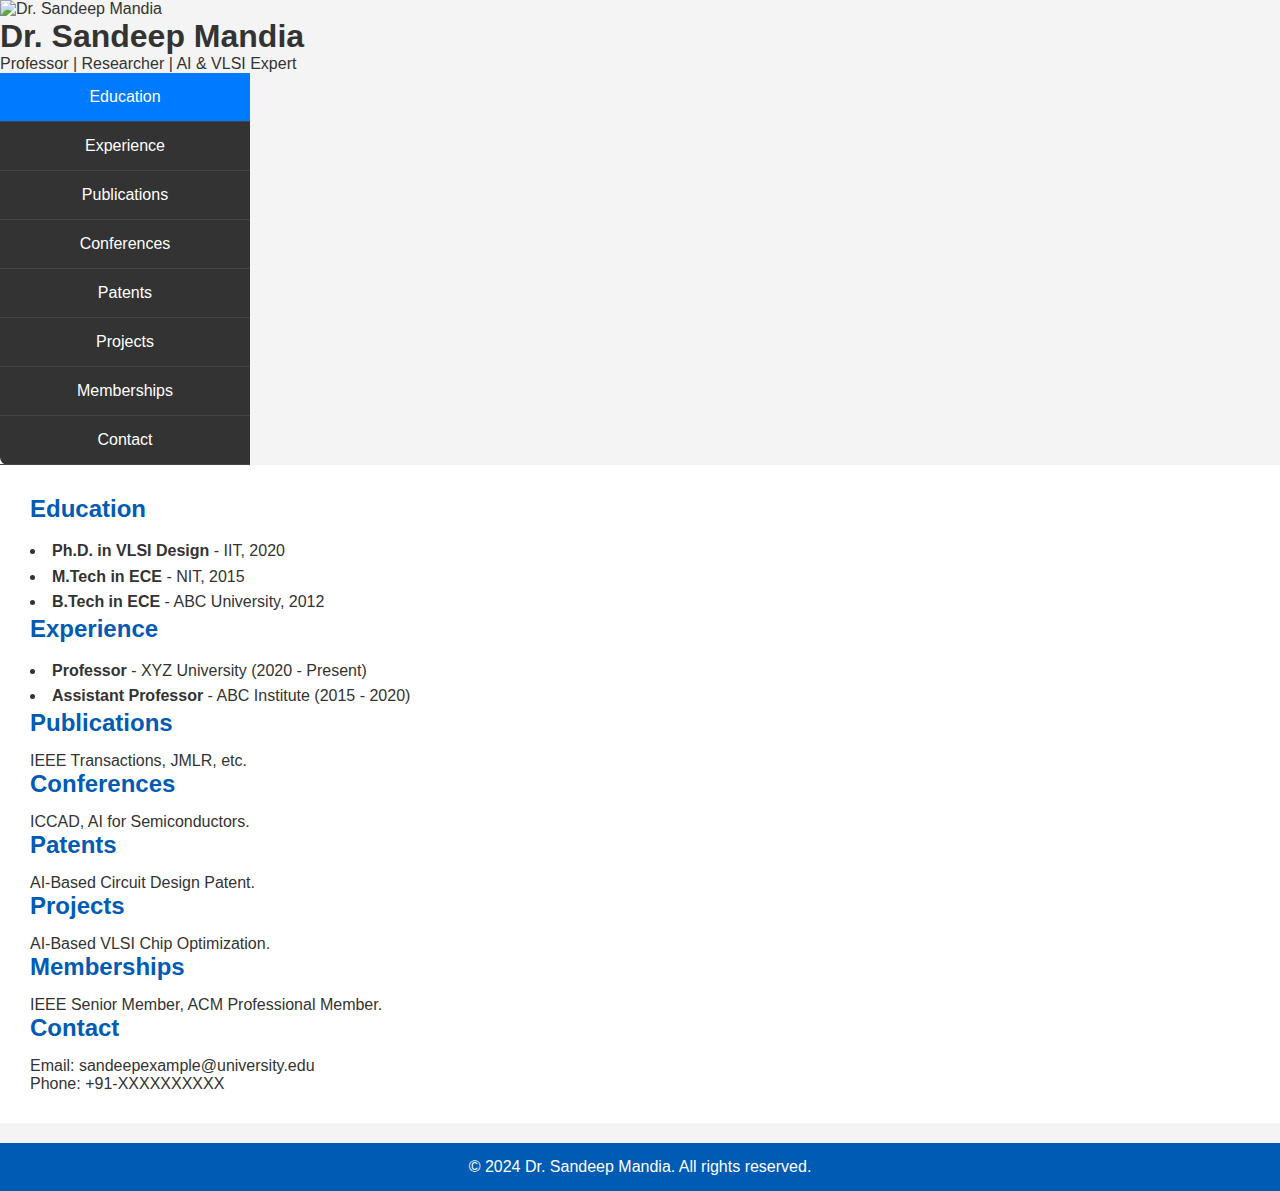
==== commit af4a9000: "Update index.html" ====
--- a/index.html
+++ b/index.html
@@ -1,222 +1,104 @@
 <!DOCTYPE html>
 <html lang="en">
 <head>
-  <meta charset="UTF-8" />
-  <meta name="viewport" content="width=device-width, initial-scale=1.0" />
-  <title>Dr. Sandeep Mandia - Faculty Profile</title>
-  <link rel="stylesheet" href="styles.css" />
-  <!-- Google Fonts for improved typography -->
-  <link href="https://fonts.googleapis.com/css?family=Roboto:400,700&display=swap" rel="stylesheet">
+    <meta charset="UTF-8">
+    <meta name="viewport" content="width=device-width, initial-scale=1.0">
+    <title>Dr. Sandeep Mandia - Faculty Profile</title>
+    <link rel="stylesheet" href="styles.css">
 </head>
 <body>
-  <!-- HEADER -->
-  <header class="site-header">
-    <div class="header-content">
-      <img src="images/profile.jpg" alt="Dr. Sandeep Mandia" class="profile-pic" />
-      <div class="header-text">
-        <h1>Dr. Sandeep Mandia</h1>
-        <p>Assistant Professor | Deep Learning, Computer Vision, and AI for Medical Diagnosis</p>
-      </div>
+
+    <!-- HEADER -->
+    <header>
+        <div class="profile">
+            <img src="profile.jpg" alt="Dr. Sandeep Mandia">
+            <h1>Dr. Sandeep Mandia</h1>
+            <p>Professor | Researcher | AI & VLSI Expert</p>
+        </div>
+    </header>
+
+    <!-- MAIN LAYOUT -->
+    <div class="container">
+        <!-- SIDEBAR NAVIGATION -->
+        <nav class="sidebar">
+            <ul>
+                <li class="active" onclick="showTab('education')">Education</li>
+                <li onclick="showTab('experience')">Experience</li>
+                <li onclick="showTab('publications')">Publications</li>
+                <li onclick="showTab('conferences')">Conferences</li>
+                <li onclick="showTab('patents')">Patents</li>
+                <li onclick="showTab('projects')">Projects</li>
+                <li onclick="showTab('memberships')">Memberships</li>
+                <li onclick="showTab('contact')">Contact</li>
+            </ul>
+        </nav>
+
+        <!-- CONTENT AREA -->
+        <main class="content">
+            <section id="education" class="tab-content active">
+                <h2>Education</h2>
+                <ul>
+                    <li><b>Ph.D. in VLSI Design</b> - IIT, 2020</li>
+                    <li><b>M.Tech in ECE</b> - NIT, 2015</li>
+                    <li><b>B.Tech in ECE</b> - ABC University, 2012</li>
+                </ul>
+            </section>
+
+            <section id="experience" class="tab-content">
+                <h2>Experience</h2>
+                <ul>
+                    <li><b>Professor</b> - XYZ University (2020 - Present)</li>
+                    <li><b>Assistant Professor</b> - ABC Institute (2015 - 2020)</li>
+                </ul>
+            </section>
+
+            <section id="publications" class="tab-content">
+                <h2>Publications</h2>
+                <p>IEEE Transactions, JMLR, etc.</p>
+            </section>
+
+            <section id="conferences" class="tab-content">
+                <h2>Conferences</h2>
+                <p>ICCAD, AI for Semiconductors.</p>
+            </section>
+
+            <section id="patents" class="tab-content">
+                <h2>Patents</h2>
+                <p>AI-Based Circuit Design Patent.</p>
+            </section>
+
+            <section id="projects" class="tab-content">
+                <h2>Projects</h2>
+                <p>AI-Based VLSI Chip Optimization.</p>
+            </section>
+
+            <section id="memberships" class="tab-content">
+                <h2>Memberships</h2>
+                <p>IEEE Senior Member, ACM Professional Member.</p>
+            </section>
+
+            <section id="contact" class="tab-content">
+                <h2>Contact</h2>
+                <p>Email: sandeepexample@university.edu</p>
+                <p>Phone: +91-XXXXXXXXXX</p>
+            </section>
+        </main>
     </div>
-  </header>
 
-  <!-- MAIN CONTENT -->
-  <div class="main-container">
-    <!-- SIDEBAR NAVIGATION -->
-    <aside class="sidebar">
-      <nav>
-        <ul>
-          <li class="nav-item active" onclick="showTab('education')">Education</li>
-          <li class="nav-item" onclick="showTab('experience')">Experience</li>
-          <li class="nav-item" onclick="showTab('publications')">Publications</li>
-          <li class="nav-item" onclick="showTab('conferences')">Conferences</li>
-          <li class="nav-item" onclick="showTab('patents')">Patents</li>
-          <li class="nav-item" onclick="showTab('projects')">Projects</li>
-          <li class="nav-item" onclick="showTab('memberships')">Memberships</li>
-          <li class="nav-item" onclick="showTab('contact')">Contact</li>
-        </ul>
-      </nav>
-    </aside>
+    <!-- FOOTER -->
+    <footer>
+        <p>© 2024 Dr. Sandeep Mandia. All rights reserved.</p>
+    </footer>
 
-    <!-- CONTENT AREA -->
-    <main class="content">
-      <section id="education" class="tab-content active">
-        <h2>Education</h2>
-        <ul>
-          <li><strong>Ph.D.</strong> from Malaviya National Institute of Technology Jaipur, India<br>
-              <em>Thesis:</em> “Towards Leveraging Deep Learning and Computer Vision for Student Engagement Analysis”
-          </li>
-          <li><strong>M. Tech</strong> from National Institute of Technology Silchar, Assam<br>
-              <em>Specialization:</em> Microelectronics and VLSI Design
-          </li>
-          <li><strong>B. Tech</strong> from Rajasthan Technical University, Rajasthan<br>
-              <em>Specialization:</em> Electronics and Communication Engineering
-          </li>
-        </ul>
-      </section>
+    <script>
+        function showTab(tabId) {
+            document.querySelectorAll('.tab-content').forEach(tab => tab.classList.remove('active'));
+            document.querySelectorAll('.sidebar ul li').forEach(tab => tab.classList.remove('active'));
 
-      <section id="experience" class="tab-content">
-        <h2>Experience</h2>
-        <ul>
-          <li><strong>Assistant Professor</strong> - Thapar Institute of Engineering and Technology, Patiala, Punjab<br>
-              <em>February 2024 - Present</em><br>
-              Teaching, research, and course development in AI for Medical Diagnosis, Deep Learning, and Computer Vision.
-          </li>
-          <li><strong>Research Associate</strong> - Malaviya National Institute of Technology Jaipur, India<br>
-              <em>August 2023 - January 2024</em><br>
-              Conducted research on smart system security analysis.
-          </li>
-          <li><strong>Junior Research Fellow</strong> - Malaviya National Institute of Technology Jaipur, India<br>
-              <em>October 2022 - July 2023</em><br>
-              Dataset preparation, deep learning model development for automatic microscopic urinalysis.
-          </li>
-          <li><strong>Assistant Professor</strong> - Government Women Engineering College, Ajmer, Rajasthan<br>
-              <em>January 2018 - September 2021</em>
-          </li>
-          <li><strong>Assistant Professor</strong> - Jain College of Engineering, Belagavi, Karnataka<br>
-              <em>July 2014 - December 2017</em>
-          </li>
-        </ul>
-      </section>
-
-      <section id="publications" class="tab-content">
-        <h2>Publications</h2>
-        <ul>
-          <li>
-            <em>Recognition of Student Engagement in Classroom from Affective States</em><br>
-            <a class="doi-link" href="https://doi.org/10.1007/s13735-023-00284-7" target="_blank">DOI: 10.1007/s13735-023-00284-7</a>
-          </li>
-          <li>
-            <em>Automatic Student Engagement Measurement using Machine Learning Techniques: A Literature Study of Data and Methods</em><br>
-            <a class="doi-link" href="https://doi.org/10.1007/s11042-023-17534-9" target="_blank">DOI: 10.1007/s11042-023-17534-9</a>
-          </li>
-          <li>
-            <em>Deep Learning based Student Engagement Classification in Online Learning</em><br>
-            <a class="doi-link" href="https://doi.org/10.1142/S0218001424520268" target="_blank">DOI: 10.1142/S0218001424520268</a>
-          </li>
-          <li>
-            <em>Artificial intelligence for computer-aided detection of pneumoconiosis: A succinct review since 1974</em><br>
-            <a class="doi-link" href="https://doi.org/10.1016/j.engappai.2024.108516" target="_blank">DOI: 10.1016/j.engappai.2024.108516</a>
-          </li>
-          <li>
-            <em>Hierarchical Cooperative LSTM-based Spectrum Sensing</em><br>
-            <a class="doi-link" href="https://doi.org/10.1109/LCOMM.2023.3241664" target="_blank">DOI: 10.1109/LCOMM.2023.3241664</a>
-          </li>
-        </ul>
-      </section>
-
-      <section id="conferences" class="tab-content">
-        <h2>International Conferences</h2>
-        <ul>
-          <li>
-            <em>Neoteric Advancements in Neural Automatic Text Summarization: A Comprehensive Survey</em><br>
-            14th International Conference on Computing Communication and Networking Technologies<br>
-            <a class="doi-link" href="https://doi.org/10.1109/ICCCNT56998.2023.10307105" target="_blank">DOI: 10.1109/ICCCNT56998.2023.10307105</a>
-          </li>
-          <li>
-            <em>YOLO-v5 Based Single Step Student Affect State Detection System</em><br>
-            Second International Conference on the Paradigm Shifts in Communication, Embedded Systems, Machine Learning and Signal Processing<br>
-            <a class="doi-link" href="https://doi.org/10.1109/PCEMS58491.2023.10136090" target="_blank">DOI: 10.1109/PCEMS58491.2023.10136090</a>
-          </li>
-          <li>
-            <em>Vision Transformer for Automatic Student Engagement Estimation</em><br>
-            Fifth IEEE International Conference on Image Processing, Applications and Systems<br>
-            <a class="doi-link" href="https://doi.org/10.1109/IPAS55744.2022.10052945" target="_blank">DOI: 10.1109/IPAS55744.2022.10052945</a>
-          </li>
-          <li>
-            <em>3D Convolution for Driver Yawning Detection</em><br>
-            International Conference on Intelligent Systems and Smart Infrastructure<br>
-            <a class="doi-link" href="https://doi.org/10.1201/9781003357346-64" target="_blank">DOI: 10.1201/9781003357346-64</a>
-          </li>
-          <li>
-            <em>Vision-Based Assistive Systems for Visually Impaired People: A Review</em><br>
-            International Conference on Optical &amp; Wireless Technologies<br>
-            <a class="doi-link" href="https://doi.org/10.1007/978-981-19-1645-8_17" target="_blank">DOI: 10.1007/978-981-19-1645-8_17</a>
-          </li>
-          <li>
-            <em>Fundamentals of Image Compression and Comparative Study of JPEG and Hybrid (DWT+DCT) Model</em><br>
-            International Journal of Innovative Research In Science, Engineering, and Technology
-          </li>
-        </ul>
-      </section>
-
-      <section id="patents" class="tab-content">
-        <h2>Patents</h2>
-        <ul>
-          <li>
-            <strong>An AI-Based Portable Computer-Aided Diagnostic System for Silicosis Disease</strong><br>
-            Authors: K. Singh, F. Mushtaq, S. S. Chouhan, S. Mandia, R. Kumar, P. Harjule<br>
-            Application No.: 202311063986 (Published on 13/10/2023)
-          </li>
-        </ul>
-      </section>
-
-      <section id="projects" class="tab-content">
-        <h2>Projects</h2>
-        <h3>Sponsored Projects</h3>
-        <ul>
-          <li>
-            <strong>A Sonar Sensing System for Crop Yield Estimation</strong><br>
-            Agency: TIET-TAU Center of Excellence for Food Security (T2CEFS), India<br>
-            Budget: $30,000 | Role: CO-PI<br>
-            Duration: 1 Year (June 1st, 2024 to May 31st, 2025)
-          </li>
-        </ul>
-        <h3>Academic Projects</h3>
-        <ul>
-          <li>
-            <strong>AI-enabled Cardiac Valvular Heart Disease Detection (Speaking Stethoscope)</strong> (2023)
-          </li>
-          <li>
-            <strong>Deep Learning Based Standalone Assistive Device for Visually Impaired Persons</strong> (2021)<br>
-            Implemented using a YOLO-based model on Raspberry Pi.
-          </li>
-          <li>
-            <strong>Facial Landmark Detection using ResNet</strong> (2020)
-          </li>
-          <li>
-            <strong>Facial Expression Recognition</strong> (2020)<br>
-            Developed using a CNN model.
-          </li>
-          <li>
-            <strong>SVM Based Face Recognition</strong> (2019)<br>
-            Implemented using MATLAB and customized for departmental use.
-          </li>
-        </ul>
-      </section>
-
-      <section id="memberships" class="tab-content">
-        <h2>Professional Memberships</h2>
-        <ul>
-          <li>Member, IEEE</li>
-        </ul>
-      </section>
-
-      <section id="contact" class="tab-content">
-        <h2>Contact</h2>
-        <p>
-          <strong>Email:</strong>
-          <a href="mailto:Sandeep.mandia@thapar.edu">Sandeep.mandia@thapar.edu</a> |
-          <a href="mailto:smandia20@gmail.com">smandia20@gmail.com</a>
-        </p>
-        <p><strong>Phone:</strong> +91-9799790044</p>
-      </section>
-    </main>
-  </div>
-
-  <!-- FOOTER -->
-  <footer>
-    <p>© 2024 Dr. Sandeep Mandia. All rights reserved.</p>
-  </footer>
-
-  <script>
-    function showTab(tabId) {
-      document.querySelectorAll('.tab-content').forEach(tab => tab.classList.remove('active'));
-      document.querySelectorAll('.sidebar ul li').forEach(item => item.classList.remove('active'));
-      document.getElementById(tabId).classList.add('active');
-      event.target.classList.add('active');
-    }
-  </script>
+            document.getElementById(tabId).classList.add('active');
+            event.target.classList.add('active');
+        }
+    </script>
 
 </body>
 </html>
--- a/styles.css
+++ b/styles.css
@@ -1,41 +1,114 @@
-<!DOCTYPE html>
-<html lang="en">
-<head>
-    <meta charset="UTF-8">
-    <meta name="viewport" content="width=device-width, initial-scale=1.0">
-    <title>Dr. Sandeep Mandia - Faculty Profile</title>
-    <link rel="stylesheet" href="styles.css">
-</head>
-<body>
+/* Reset & General */
+* {
+  box-sizing: border-box;
+  margin: 0;
+  padding: 0;
+}
 
-    <!-- HEADER -->
-    <header>
-        <div class="profile">
-            <img src="profile.jpg" alt="Dr. Sandeep Mandia">
-            <h1>Dr. Sandeep Mandia</h1>
-            <p>Professor | Researcher | AI & VLSI Expert</p>
-        </div>
-    </header>
+body {
+  font-family: 'Roboto', Arial, sans-serif;
+  background-color: #f4f4f4;
+  color: #333;
+}
 
-    <!-- MAIN LAYOUT -->
-    <div class="container">
-        <!-- SIDEBAR NAVIGATION -->
-        <nav class="sidebar">
-            <ul>
-                <li class="active" onclick="showTab('education')">Education</li>
-                <li onclick="showTab('experience')">Experience</li>
-                <li onclick="showTab('publications')">Publications</li>
-                <li onclick="showTab('conferences')">Conferences</li>
-                <li onclick="showTab('patents')">Patents</li>
-                <li onclick="showTab('projects')">Projects</li>
-                <li onclick="showTab('memberships')">Memberships</li>
-                <li onclick="showTab('contact')">Contact</li>
-            </ul>
-        </nav>
+/* HEADER */
+.site-header {
+  background: linear-gradient(135deg, #007BFF, #005BB5);
+  padding: 20px;
+  text-align: center;
+  color: white;
+}
 
-        <!-- CONTENT AREA -->
-        <main class="content">
-            <section id="education" class="tab-content active">
-                <h2>Education</h2>
-                <ul>
-                    <li><b>Ph.D. in VLSI Design</b> - IIT, 2020</li
+.header-content {
+  display: flex;
+  align-items: center;
+  justify-content: center;
+  flex-wrap: wrap;
+}
+
+.profile-pic {
+  width: 120px;
+  height: 120px;
+  border-radius: 50%;
+  border: 4px solid #fff;
+  margin: 10px;
+}
+
+.header-text h1 {
+  font-size: 2.5em;
+  margin: 10px;
+}
+
+.header-text p {
+  font-size: 1.2em;
+}
+
+/* MAIN LAYOUT */
+.main-container {
+  display: flex;
+  max-width: 1200px;
+  margin: 20px auto;
+  padding: 20px;
+  background: white;
+  border-radius: 8px;
+  box-shadow: 0 0 15px rgba(0, 0, 0, 0.1);
+}
+
+/* SIDEBAR */
+.sidebar {
+  width: 250px;
+  background: #333;
+  border-radius: 8px 0 0 8px;
+}
+
+.sidebar ul {
+  list-style: none;
+}
+
+.sidebar ul li {
+  padding: 15px;
+  text-align: center;
+  color: #fff;
+  border-bottom: 1px solid #444;
+  cursor: pointer;
+  transition: background 0.3s;
+}
+
+.sidebar ul li:hover, .sidebar ul li.active {
+  background: #007BFF;
+}
+
+/* CONTENT AREA */
+.content {
+  flex: 1;
+  padding: 30px;
+  background: #fff;
+}
+
+.content h2 {
+  margin-bottom: 15px;
+  color: #005BB5;
+}
+
+.content ul {
+  list-style: disc inside;
+  line-height: 1.6;
+}
+
+.content a.doi-link {
+  color: #007BFF;
+  text-decoration: none;
+}
+
+.content a.doi-link:hover {
+  text-decoration: underline;
+}
+
+/* FOOTER */
+footer {
+  text-align: center;
+  padding: 15px;
+  background: #005BB5;
+  color: white;
+  margin-top: 20px;
+}
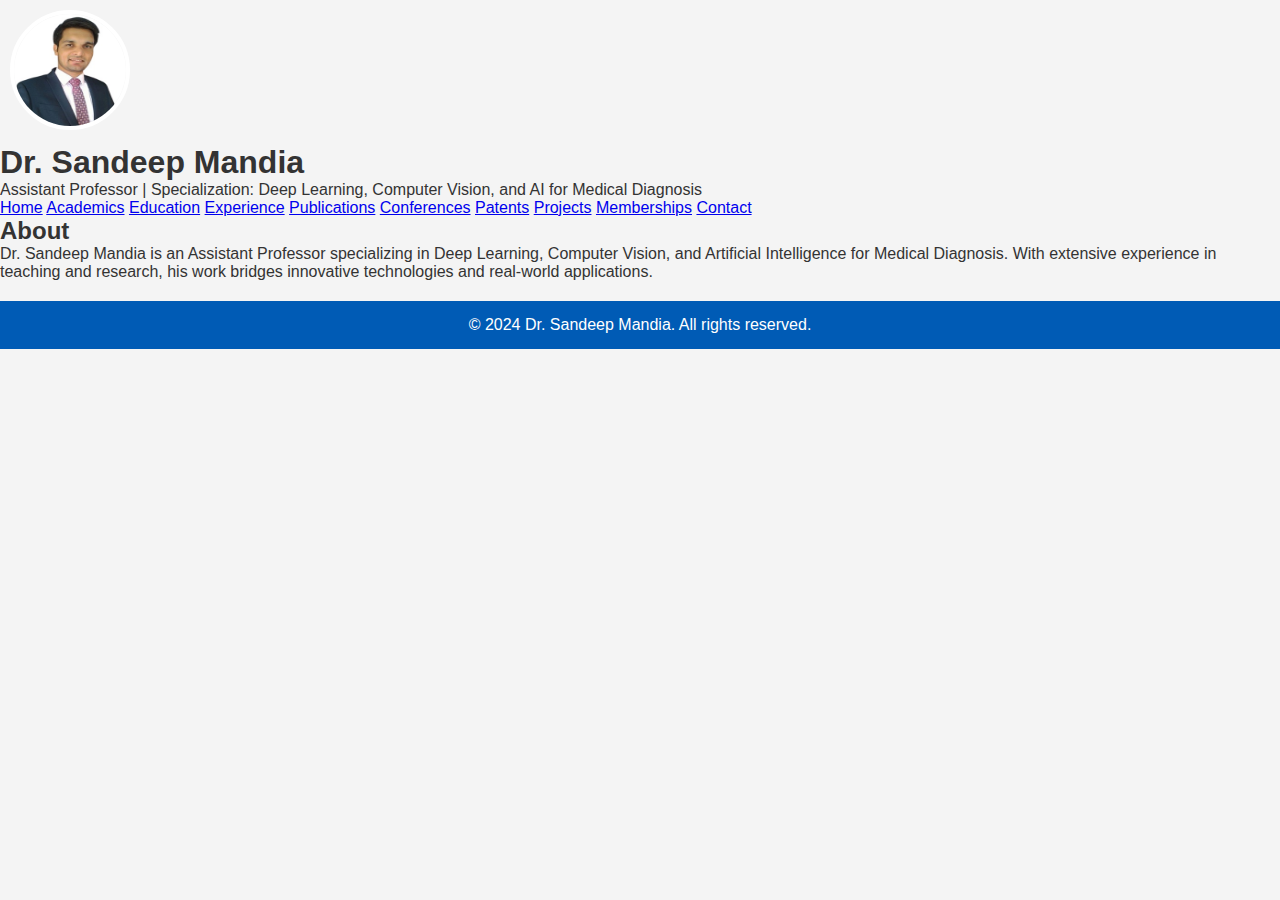
==== commit 77920115: "Update index.html" ====
--- a/index.html
+++ b/index.html
@@ -1,104 +1,43 @@
 <!DOCTYPE html>
 <html lang="en">
 <head>
-    <meta charset="UTF-8">
-    <meta name="viewport" content="width=device-width, initial-scale=1.0">
-    <title>Dr. Sandeep Mandia - Faculty Profile</title>
-    <link rel="stylesheet" href="styles.css">
+  <meta charset="UTF-8">
+  <meta name="viewport" content="width=device-width, initial-scale=1.0">
+  <title>Dr. Sandeep Mandia - Faculty Profile</title>
+  <link rel="stylesheet" href="styles.css">
 </head>
 <body>
-
-    <!-- HEADER -->
-    <header>
-        <div class="profile">
-            <img src="profile.jpg" alt="Dr. Sandeep Mandia">
-            <h1>Dr. Sandeep Mandia</h1>
-            <p>Professor | Researcher | AI & VLSI Expert</p>
-        </div>
-    </header>
-
-    <!-- MAIN LAYOUT -->
-    <div class="container">
-        <!-- SIDEBAR NAVIGATION -->
-        <nav class="sidebar">
-            <ul>
-                <li class="active" onclick="showTab('education')">Education</li>
-                <li onclick="showTab('experience')">Experience</li>
-                <li onclick="showTab('publications')">Publications</li>
-                <li onclick="showTab('conferences')">Conferences</li>
-                <li onclick="showTab('patents')">Patents</li>
-                <li onclick="showTab('projects')">Projects</li>
-                <li onclick="showTab('memberships')">Memberships</li>
-                <li onclick="showTab('contact')">Contact</li>
-            </ul>
-        </nav>
-
-        <!-- CONTENT AREA -->
-        <main class="content">
-            <section id="education" class="tab-content active">
-                <h2>Education</h2>
-                <ul>
-                    <li><b>Ph.D. in VLSI Design</b> - IIT, 2020</li>
-                    <li><b>M.Tech in ECE</b> - NIT, 2015</li>
-                    <li><b>B.Tech in ECE</b> - ABC University, 2012</li>
-                </ul>
-            </section>
-
-            <section id="experience" class="tab-content">
-                <h2>Experience</h2>
-                <ul>
-                    <li><b>Professor</b> - XYZ University (2020 - Present)</li>
-                    <li><b>Assistant Professor</b> - ABC Institute (2015 - 2020)</li>
-                </ul>
-            </section>
-
-            <section id="publications" class="tab-content">
-                <h2>Publications</h2>
-                <p>IEEE Transactions, JMLR, etc.</p>
-            </section>
-
-            <section id="conferences" class="tab-content">
-                <h2>Conferences</h2>
-                <p>ICCAD, AI for Semiconductors.</p>
-            </section>
-
-            <section id="patents" class="tab-content">
-                <h2>Patents</h2>
-                <p>AI-Based Circuit Design Patent.</p>
-            </section>
-
-            <section id="projects" class="tab-content">
-                <h2>Projects</h2>
-                <p>AI-Based VLSI Chip Optimization.</p>
-            </section>
-
-            <section id="memberships" class="tab-content">
-                <h2>Memberships</h2>
-                <p>IEEE Senior Member, ACM Professional Member.</p>
-            </section>
-
-            <section id="contact" class="tab-content">
-                <h2>Contact</h2>
-                <p>Email: sandeepexample@university.edu</p>
-                <p>Phone: +91-XXXXXXXXXX</p>
-            </section>
-        </main>
+  <header class="header-container">
+    <img src="images/profile.jpg" alt="Dr. Sandeep Mandia" class="profile-pic">
+    <div>
+      <h1>Dr. Sandeep Mandia</h1>
+      <p>Assistant Professor | Specialization: Deep Learning, Computer Vision, and AI for Medical Diagnosis</p>
     </div>
-
-    <!-- FOOTER -->
-    <footer>
-        <p>© 2024 Dr. Sandeep Mandia. All rights reserved.</p>
-    </footer>
-
-    <script>
-        function showTab(tabId) {
-            document.querySelectorAll('.tab-content').forEach(tab => tab.classList.remove('active'));
-            document.querySelectorAll('.sidebar ul li').forEach(tab => tab.classList.remove('active'));
-
-            document.getElementById(tabId).classList.add('active');
-            event.target.classList.add('active');
-        }
-    </script>
-
+  </header>
+  <nav>
+    <a href="index.html">Home</a>
+    <a href="academics.html">Academics</a>
+    <a href="education.html">Education</a>
+    <a href="experience.html">Experience</a>
+    <a href="publications.html">Publications</a>
+    <a href="conferences.html">Conferences</a>
+    <a href="patents.html">Patents</a>
+    <a href="projects.html">Projects</a>
+    <a href="membership.html">Memberships</a>
+    <a href="contact.html">Contact</a>
+  </nav>
+  <div class="container">
+    <!-- About Section -->
+    <section id="about">
+      <h2>About</h2>
+      <p>
+        Dr. Sandeep Mandia is an Assistant Professor specializing in Deep Learning, Computer Vision, and Artificial Intelligence for Medical Diagnosis. With extensive experience in teaching and research, his work bridges innovative technologies and real-world applications.
+      </p>
+    </section>
+    <!-- Additional sections (Education, Experience, etc.) can be added here or placed on separate pages -->
+  </div>
+  <footer>
+    <p>&copy; 2024 Dr. Sandeep Mandia. All rights reserved.</p>
+  </footer>
 </body>
 </html>
